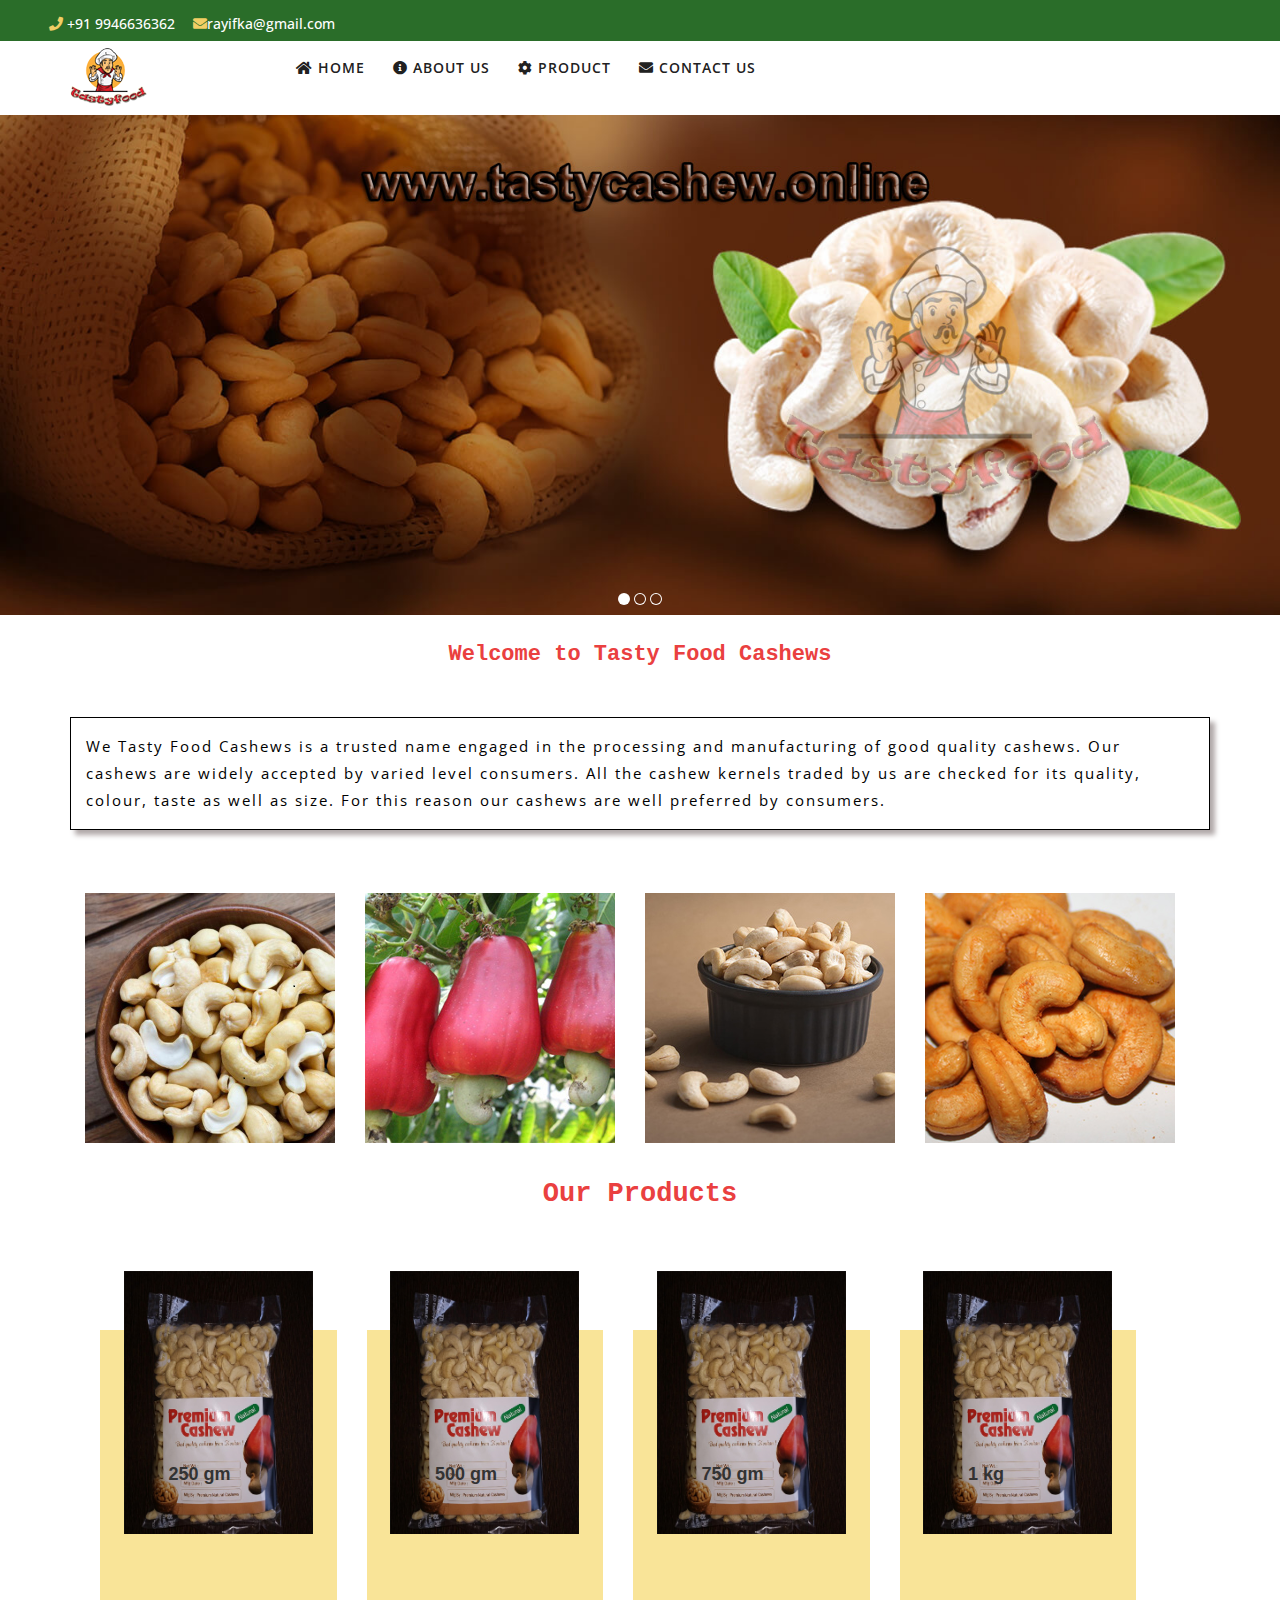
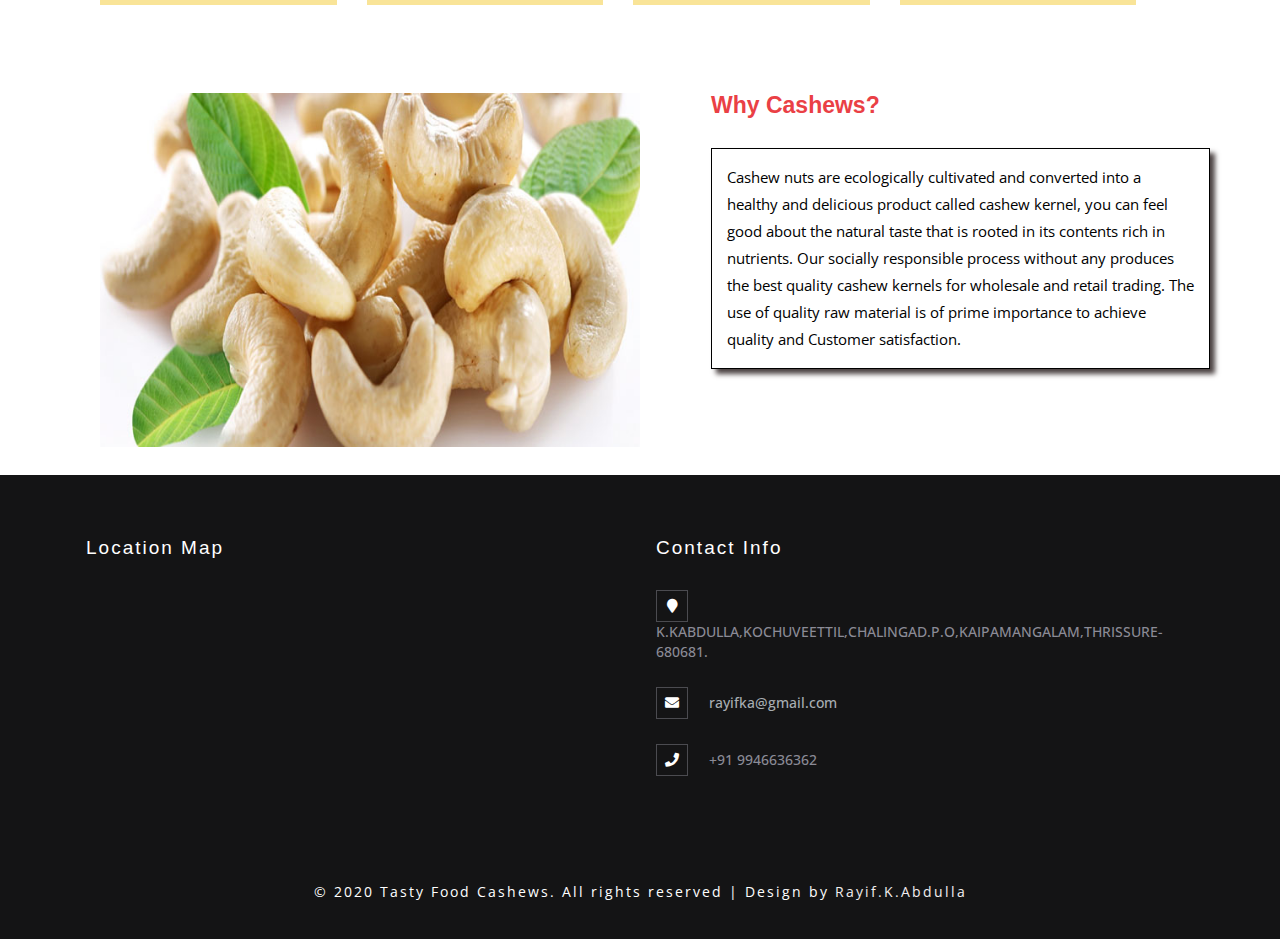
==== index.html @ 93b19fac "rayif" ====
<!DOCTYPE html>
<html>

<!-- Mirrored from www.premiumcashew.in/ by HTTrack Website Copier/3.x [XR&CO'2014], Thu, 06 Aug 2020 14:39:37 GMT -->
<!-- Added by HTTrack --><meta http-equiv="content-type" content="text/html;charset=UTF-8" /><!-- /Added by HTTrack -->
<head>
<title>Tasty Food Cashews </title>
<meta name="viewport" content="width=device-width, initial-scale=1">
<meta charset="utf-8">
<meta name="keywords" content="" />
<link href="css/bootstrap.min.css" rel="stylesheet" type="text/css" media="all">
<!-- Slider -->
<link rel="stylesheet" href="css/mainStyles.css" />
<!-- //Slider -->
<link href="css/easy-responsive-tabs.css" rel='stylesheet' type='text/css'/>
<link href='css/simplelightbox.min.css' rel='stylesheet' type='text/css'> 
<link href="css/fontawesome-all.min.css" rel="stylesheet" type="text/css" media="all">
<link href="css/style.css" rel="stylesheet" type="text/css" media="all"/>
<link href="http://fonts.googleapis.com/css?family=Open+Sans" rel="stylesheet">
<link href="http://fonts.googleapis.com/css?family=Raleway:400,500,700,800,900" rel="stylesheet">

<!-- Start WOWSlider.com HEAD section -->
<link rel="stylesheet" type="text/css" href="engine1/style.css" />
<script type="text/javascript" src="engine1/jquery.js"></script>
<!-- End WOWSlider.com HEAD section -->
</head>
<body>
<!-- banner -->
<div class="header">
		
		<div class="w3layouts_header_right">
			<div class="detail-w3l">
			<ul>
				<li><i class="fas fa-phone"></i> +91 9946636362</li>
				<li><i class="fa fa-envelope" aria-hidden="true"></i><a href="mailto:rayifka@gmail.com">rayifka@gmail.com</a></li>
				
			</ul>
			
		</div>

		</div>

		
							
	
					
			

	

		<div class="clearfix"> </div>
	</div>

	<div class="top_heder_agile_info container">
	<div style="padding-top: 7px;
    padding-bottom: 7px;" class="w3_logo">
						
					<img src="images/logo2.png" alt=" " class="img-responsive" />
	</div>
				
	<div class="w3ls_agile_header_inner">	
		<nav class="navbar navbar-default">
		
			<div class="navbar-header navbar-left">
				<button type="button" class="navbar-toggle collapsed" data-toggle="collapse" data-target="#bs-example-navbar-collapse-1">
					<span class="sr-only">Toggle navigation</span>
					<span class="icon-bar"></span>
					<span class="icon-bar"></span>
					<span class="icon-bar"></span>
				</button>
				
			</div>
				<!-- Collect the nav links, forms, and other content for toggling -->
				<div class="collapse navbar-collapse navbar-right" id="bs-example-navbar-collapse-1">
					<nav style="padding-left: 107px;" class="menu menu--juliet">
						<ul class="nav navbar-nav">
							<li class=""><a href="index-2.html"><i class="fa fa-home"></i> Home</a></li>
							<li><a href="about.html" ><i class="fa fa-info-circle"></i> About Us</a></li>
							<li><a href="product.html"><i class="fa fa-cog"></i> Product</a></li>
							
							
							<li><a href="contact.html"><i class="fa fa-envelope"></i> Contact Us</a></li>
						</ul>
						
					</nav>
				</div>
		</nav>
		
		</div>
		
							
</div>
<div class="clearfix"></div>
	
</div>

<!-- //banner -->	
    <!-- Start WOWSlider.com BODY section -->
<div id="wowslider-container1">
<div class="ws_images"><ul>
		<li><img src="data1/images/ban1.jpg" alt="" title="" id="wows1_0"/></li>
		<li><a href="#"><img src="data1/images/ban2.jpg" alt="html5 slideshow" title="" id="wows1_1"/></a></li>
		<li><img src="data1/images/ban3.jpg" alt="" title="" id="wows1_2"/></li>
	</ul></div>
	<div class="ws_bullets"><div>
		<a href="#" title=""><span><img src="data1/tooltips/ban1.jpg" alt=""/>1</span></a>
		<a href="#" title=""><span><img src="data1/tooltips/ban2.jpg" alt=""/>2</span></a>
		<a href="#" title=""><span><img src="data1/tooltips/ban3.jpg" alt=""/>3</span></a>
	</div></div><div class="ws_script" style="position:absolute;left:-99%"><a href="#">javascript slideshow</a> by WOWSlider.com v8.8</div>
<div class="ws_shadow"></div>
</div>	
<script type="text/javascript" src="engine1/wowslider.js"></script>
<script type="text/javascript" src="engine1/script.js"></script>
<!-- End WOWSlider.com BODY section -->




<!-- Aboutus-->
<div class="about">
<div class="container">
<h2>Welcome to Tasty Food Cashews</h2>
<h3 class="nimi" style="color:black;">
We Tasty Food Cashews is a trusted name engaged in the processing and 
manufacturing of good quality cashews. Our cashews are widely accepted by varied 
level consumers. All the cashew kernels traded by us are checked for its quality,
 colour,
 taste as well as size. For this reason our cashews are well preferred by consumers.</h3>
			<div class="w3-agileits-team-title"> 
				
				
			<div id="horizontalTab">
		
					<ul class=" resp-tabs-list">
					<li>
						<img src="images/cash1.jpg" alt=" " class="img-responsive" border="1px solid"; />
					</li>
					<li>
						<img src="images/cash2.1.jpg" alt=" " class="img-responsive" />
					</li>
					<li>
						<img src="images/cash11.jpg" alt=" " class="img-responsive" />
					</li>
					<li>
						<img src="images/product2.jpg" alt=" " class="img-responsive" />
					</li>
					</ul>
			
					<div class=" resp-tabs-container">
					<div class="tab1">
						
						<!-- Aboutus--
						<div class="clear"> </div>
					</div>
					
					<div class="tab2">
					<div class=" team-img-w3-agile">
					<img src="images/r.jpg" alt=" " class="img-responsive" />
					<h4>Electric Department</h4>
							
							<p>Lorem ipsum dolor sit amet, consectetur adipiscing elit .</p>
						</div>
						<div class=" team-Info-agileits">
						<p>Lorem Ipsum is simply dummy text of the printing and typesetting industry. Lorem Ipsum has been the industry's standard dummy text ever since the 1500s, when an unknown printer took a galley of type and scrambled it to make a type specimen book. It has survived not only five centuries, but also the leap into electronic typesetting, remaining essentially unchanged</p>							
						</div>
						<div class="clear"> </div>
					</div>
					<div class="tab3">
						<div class=" team-img-w3-agile">
						<img src="images/tm33.jpg" alt=" " class="img-responsive" />
							<h4>Utilies Department</h4>
							
							<p>Lorem ipsum dolor sit amet, consectetur adipiscing elit .</p>
						</div>
						<div class=" team-Info-agileits">
						<p>Lorem Ipsum is simply dummy text of the printing and typesetting industry. Lorem Ipsum has been the industry's standard dummy text ever since the 1500s, when an unknown printer took a galley of type and scrambled it to make a type specimen book. It has survived not only five centuries, but also the leap into electronic typesetting, remaining essentially unchanged</p>
													
						</div>
						<div class="clear"> </div>
					</div>
					<div class="tab4">
					<div class=" team-img-w3-agile">
					<img src="images/tm44.jpg" alt=" " class="img-responsive" />
						<h4>Maintenance Department</h4>
							
							<p>Lorem ipsum dolor sit amet, consectetur adipiscing elit .</p>
						</div>
						<div class=" team-Info-agileits">
						<p>Lorem Ipsum is simply dummy text of the printing and typesetting industry. Lorem Ipsum has been the industry's standard dummy text ever since the 1500s, when an unknown printer took a galley of type and scrambled it to make a type specimen book. It has survived not only five centuries, but also the leap into electronic typesetting, remaining essentially unchanged</p>
													
						</div>
						<div class="clear"> </div>
					</div>
					</div>
					<div class="clear"> </div>
					<!-- Aboutus-->
			</div>
	</div>
 </div>
</div>
<section id="team-section">
        <h2 align="center">Our Products</h2>
        <div class="container">
          <div class="row team-data">
            <div class="col-md-3 col-sm-3 col-xs-6 w3_vah">
              <div class="team-profile">
                <div class="member-img" align="center">
					<img src="images/newimg.jpg" alt="" class="img-responsive">
                </div>
               </div>
                 <div class="member-social" align="center">
				<div class="w3_team">
				
				<h4>250 gm</h4>
                  
				  </div>
                </div>
            
            </div>
            <div class="col-md-3 col-sm-3 col-xs-6 w3_vah ">
              <div class="team-profile">
                <div class="member-img" align="center">
                  <img src="images/newimg.jpg" alt="" class="img-responsive">
                </div>
               </div>
                 <div class="member-social" align="center">
				<div class="w3_team">
			
				<h4>500 gm</h4>
                 
				  </div>
                </div>
              
            </div>  <!-- member 1 ends here  -->
            <div class="col-md-3 col-sm-3 col-xs-6 w3_vah">
              <div class="team-profile">
                <div class="member-img" align="center">
                  <img src="images/newimg.jpg" alt="" class="img-responsive">
                </div>
				
                </div>
                <div class="member-social" align="center">
				<div class="w3_team">
				
				<h4>750 gm</h4>
                
				  </div>
                </div>
              
            </div> <!-- member 2 ends here  -->
            <div class="col-md-3 col-sm-3 col-xs-6 w3_vah">
              <div class="team-profile">
                <div class="member-img" align="center">
                  <img src="images/newimg.jpg" alt="" class="img-responsive">
                </div>
                </div>
                <div class="member-social" align="center">
				<div class="w3_team">
				
				<h4>1 kg</h4>
                  
				  </div>
                </div>
              
            </div> <!-- member 3 ends here  -->
          </div>
        </div>
      </section>
<!-- /Aboutus-->

<!-- newsletter --
<div class="newsletter">
<div class="container">
			<div class="agileinfo_newsletter_left">
				<h3>Subscribe to our newsletter !</h3>
				<p> Consectetur adipiscing elit. Suspendisse sit amet convallis mauris psum primis in faucibus. Sed tortor lacus, accumsan vitae dictum ac, tempus quis lacus.</p>
			</div>
			<div class="agileinfo_newsletter_right">
				<form action="#" method="post">
					<input class="email" type="email" placeholder="Email..." required="">
					<input type="submit" value="Subscribe">
				</form>
			</div>
			<div class="clearfix"> </div>
		</div>
	</div>
<!-- //newsletter -->


<!-- Testimonials -->
<div class="testimonials">
<div class="container">
<div class="col-md-6 col-sm-6 w3l_img">
<img src="images/big.jpg" alt="" class="img-responsive">
</div>
<div class="col-md-6 col-sm-6 f-grid">
<h4>Why Cashews?</h4>

<p class="nimi2" >Cashew nuts are  ecologically cultivated and 
converted into a healthy and delicious product called cashew kernel, you
 can feel good about the natural taste that is rooted in its contents rich 
 in nutrients. Our socially responsible process without any  produces the best 
 quality cashew kernels for wholesale and retail trading. The use of quality raw 
 material is of  prime importance to achieve quality and Customer satisfaction.

 </p>

</div>



</div>
</div>
</div>
<!-- //Testimonials -->


	<!-- footer -->
	<div class="footer_top_agileits">
		<div class="container">
			<div class="col-md-6 col-sm-4 footer_grid">
				<h3>Location Map</h3>
				<iframe src="https://www.google.com/maps/embed?pb=!1m18!1m12!1m3!1d3925.0428746963366!2d76.14543401411328!3d10.338454069953348!2m3!1f0!2f0!3f0!3m2!1i1024!2i768!4f13.1!3m3!1m2!1s0x3ba7f5963c1aaaab%3A0x9bf63a6db8194771!2sChalingad%20Ambalanada%20West!5e0!3m2!1sen!2sae!4v1596785359320!5m2!1sen!2sae" width="600" height="250" frameborder="0" style="border:0" allowfullscreen></iframe>
				
			</div>
			<div class="col-md-6 col-sm-4 footer_grid">
			<h3>Contact Info</h3>
				<ul class="address">
					<li><i class="fa fa-map-marker" aria-hidden="true"></i>K.KABDULLA,KOCHUVEETTIL,CHALINGAD.P.O,KAIPAMANGALAM,THRISSURE-680681.</li>
					<li><i class="fa fa-envelope" aria-hidden="true"></i><a href="mailto:rayifka@gmail.com">rayifka@gmail.com</a></li>
					<li><i class="fa fa-phone" aria-hidden="true"></i>+91 9946636362</li>
				</ul>
				
			</div>
			
		
			
			
			
			
			
		
	</div><br>
	<div class="footer_w3ls">
		
					<div class="footer_bottom1">
						<p>© 2020 Tasty Food Cashews. All rights reserved | Design by <a href="#">Rayif.K.Abdulla</a></p>
					</div>
		
	</div>
	<!-- //footer -->	
<script src="js/jquery.min.js"></script>	
<script src="js/bootstrap.min.js"></script>
<script  src="js/move-top.js"></script>
<script  src="js/easing.js"></script>
<script  src="js/SmoothScroll.min.js"></script>	
	
<!-- Slider Script-->
<script src="js/rgbSlide.min.js"></script>
<script src="js/mainScript.js"></script>
<!--/ Slider Script-->					
	<!--tabs-->	
<script src="js/easy-responsive-tabs.js"></script>
<script>
$(document).ready(function () {
$('#horizontalTab').easyResponsiveTabs({
type: 'default', //Types: default, vertical, accordion           
width: 'auto', //auto or any width like 600px
fit: true,   // 100% fit in a container
closed: 'accordion', // Start closed if in accordion view
activate: function(event) { // Callback function if tab is switched
var $tab = $(this);
var $info = $('#tabInfo');
var $name = $('span', $info);
$name.text($tab.text());
$info.show();
}
});
$('#verticalTab').easyResponsiveTabs({
type: 'vertical',
width: 'auto',
fit: true
});
});
</script>
<!--//tabs-->
<!-- Testimonials-->
<marquee behavior="scroll" direction="up" onmouseover="this.stop();" onmouseout="this.start();">
<!-- /Testimonials-->
<script type="text/javascript" src="js/simple-lightbox.min.js"></script>
			<script>
				$(function(){
					var gallery = $('.agileinfo-gallery-row a').simpleLightbox({navText:		['&lsaquo;','&rsaquo;']});
				});
			</script> 
<!-- start-smoth-scrolling -->
	<script type="text/javascript">
		$(document).ready(function() {
			/*
				var defaults = {
				containerID: 'toTop', // fading element id
				containerHoverID: 'toTopHover', // fading element hover id
				scrollSpeed: 1200,
				easingType: 'linear' 
				};
			*/
								
			$().UItoTop({ easingType: 'easeOutQuart' });
								
			});
	</script>
<!-- scrolling script -->
<script type="text/javascript">
	jQuery(document).ready(function($) {
		$(".scroll").click(function(event){		
			event.preventDefault();
			$('html,body').animate({scrollTop:$(this.hash).offset().top},1000);
		});
	});
</script> 
<!-- //scrolling script -->
<!--//start-smoth-scrolling -->

</body>

<!-- Mirrored from www.premiumcashew.in/ by HTTrack Website Copier/3.x [XR&CO'2014], Thu, 06 Aug 2020 14:40:38 GMT -->
</html>
---- css/mainStyles.css ----
﻿
body {
    margin:0px;
    overflow-x:hidden;
	font-family: 'Roboto Condensed', sans-serif;
}

#titleArea h1, #titleArea h2 {
    text-align: center;
    font-size: 72px;
    letter-spacing: -3px;
    transition:font-size 0.2s;
}
#titleArea h2 {
    font-size: 36px;
}
@media(max-width:991x) {
    #titleArea h1 {
        font-size: 48px;
    }

    #titleArea h2 {
        font-size: 28px;
    }
}
.sectBtn{
    padding:12px;
    width:100vw;
    background:#222;
    border-bottom:2px solid #333;
    border-top:2px solid #333;
}

#copyLink::selection{
    background:#1a1a1a;
    color:#FD2138;
}
#copyLink{
    min-width:50vw;
    border:none;
    background:inherit;
    height:70px;
}
@media(max-width:991px) {
    #copyLink {
        width: 100vw;
    }
}
@media(min-width:992px){
}

.codeBlock{
    border:2px solid #333;
    color:#ccc;
    background:#1a1a1a;
    padding:8px;
}

/*Demo start*/
#exampleSlider{
    margin-bottom:10px;
    padding:0;
}
.sliderBox{
    text-align:center;
    background-size:cover;
    color:rgba(255,255,255,0.9);
    font-weight:700;
    padding:0;
}
.sliderBox h3 {
    font-size: 4em;
    padding-top: 4em;
    text-transform: uppercase;
    font-weight: 800;
    letter-spacing: 2px;
}
.sliderBox h3 span {
    display: block;
    color:#f1ce65;
	
}

#sl1{
    background:url(../images/11.jpg) no-repeat 0px 0px;
	background-size:cover;
	-webkit-background-size:cover;
	-moz-background-size:cover;
	-o-background-size:cover;
	-ms-background-size:cover;
	min-height:800px;
}
#sl2{
    background:url(../images/22.jpg) no-repeat 0px 0px;
	background-size:cover;
	-webkit-background-size:cover;
	-moz-background-size:cover;
	-o-background-size:cover;
	-ms-background-size:cover;
	min-height:800px;
}
#sl3{
    background:url(../images/33.jpg) no-repeat 0px 0px;
	background-size:cover;
	-webkit-background-size:cover;
	-moz-background-size:cover;
	-o-background-size:cover;
	-ms-background-size:cover;
	min-height:800px;
}

/*Demo end*/
.sliderArr {
    transition: background 0.2s;
    z-index: 100;
    position: absolute;
    top:42%;
    bottom: 50%;
    width: 50px;
    height: 50px;
    padding: 8px;
    background:#0099e5;
    cursor: pointer;
	border-radius:0!important 
}
img#sliderRight {
    right: 15px!important;
}
img#sliderLeft {
	left:0px!important;
}
#exSect{
    padding-left:16px;
    padding-right:16px;
    padding-bottom:48px;
}
#exSect .codeBlock{
    height:200px;
    overflow-y:auto;
    overflow-x:hidden;
}
/*-- start-responsive-design --*/
@media (max-width:1440px){
	.sliderBox h3 {
		font-size: 3em;
		padding-top: 4em;
	}
}
@media (max-width:991px){
	.sliderBox h3 {
		font-size: 2.4em;
		padding-top: 5em;
	}
}
@media (max-width:768px){
	#exampleSlider,.sliderBox {
		width:100%!important;
		height:365px!important;
	}
	.sliderBox h3 {
		font-size: 2.4em;
		padding-top: 4em;
	}
}
@media (max-width:667px){

	#exampleSlider, .sliderBox {
		width: 100%!important;
		height: 300px!important;
	}
	.sliderBox h3 {
		font-size: 2.5em;
		padding-top: 3em;
	}
	.sliderBox h3 span {
		font-size: 20px;
		letter-spacing: 8px;
		padding-top: 1em;
	}
}
@media (max-width:736px){
img#sliderRight {
    right: 0px!important;
}
}
@media (max-width:600px){
	#exampleSlider, .sliderBox {
		width: 100%!important;
		height: 350px!important;
	}
	.sliderBox h3 {
		font-size: 2.5em;
		padding-top: 3em;
	}

}
@media (max-width:568px){
.sliderBox h3 span {
    font-size: 16px;
    letter-spacing: 10px;
    padding-top: 1em;
}
.sliderBox h3 {
    font-size: 2em;
    padding-top: 4em;
}
}
@media (max-width:480px){
	.sliderBox h3 {
    font-size: 2em;
    padding-top: 4em;
}
	#exampleSlider, .sliderBox {
		width: 100%!important;
		height: 250px!important;
	}
	.sliderArr {
    top: 55%;
	}
	.sliderBox h3 span {
    letter-spacing: 6px;
   }
}
@media (max-width:414px){
	#exampleSlider, .sliderBox {
		width: 100%!important;
		height: 300px!important;
	}
	.sliderBox h3 span {
		font-size: 13px;
		letter-spacing: 7px;
		padding-top: 1em;
	}
	.sliderBox h3 {
		font-size: 1.8em;
		padding: 4em 1em 0 1em;
	}
	.sliderArr {
    width: 34px;
    height: 34px;
	}
	.sliderArr {
    top: 44%;
	}
}
@media (max-width:384px){
	#exampleSlider, .sliderBox {
		width: 100%!important;
		height: 230px!important;
	}
	.sliderBox h3 span {
    font-size: 13px;
    letter-spacing: 5px;
	}
}
@media (max-width:375px){
	#exampleSlider, .sliderBox {
		width: 100%!important;
		height: 250px!important;
	}
}
@media (max-width:320px){
	#exampleSlider, .sliderBox {
		width: 100%!important;
		height: 200px!important;
	}
	.sliderBox h3 {
		font-size: 1.2em;
		padding: 5em 1em 0 1em;
	}
	.sliderBox h3 span {
		font-size: 13px;
		letter-spacing: 2px;
		padding-top: 1em;
	}
}
/*-- //end-responsive-design --*/
---- css/easy-responsive-tabs.css ----
body {
  margin: 0px;
  padding: 0px;
  background: #f5f5f5;
  font-weight: 500;
}

ul.resp-tabs-list,
p {
  margin: 0px;
  padding: 0px;
}

.resp-tabs-list li {
    /* font-weight: 600; */
    /* text-transform: uppercase; */
    /* font-size: 13px; */
    display: inline-block;
    padding: 13px 15px;
    margin: 0;
    list-style: none;
    cursor: pointer;
    float: left;
    /* color: rgb(187, 76, 74); */
    /* width: 25%; */
    /* font-family: 'Poppins', sans-serif; */
}

.resp-tabs-container {
  padding: 0px;
  clear: left;
}

h2.resp-accordion {
  cursor: pointer;
  padding: 5px;
  display: none;
}

.resp-tab-content {
  display: none;
      padding: 12px;
}

.resp-tab-active {
    /* border: 1px solid #c1c1c1; */
    /* border-bottom: 4px solid #bc0023; */
    /* margin-bottom: -1px !important; */
    /* padding: 12px 14px 14px 14px !important; */
    /* position: relative; */
}
 /*
.resp-tab-active:before {
    content: '';
    position: absolute;
    width: 0;
    height: 0;
    border-top: 10px solid #bc0023;
    border-left: 10px solid rgba(69, 42, 21, 0);
    border-right: 10px solid rgba(199, 57, 57, 0);
    left: 45%;
    top: 103%;
    transition: 0.5s all;
    -webkit-transition: 0.5s all;
    -o-transition: 0.5s all;
    -moz-transition: 0.5s all;
    -ms-transition: 0.5s all;
}*/

.resp-tab-active {
    /* border-bottom: none; */
    /*  background-color: rgba(255, 206, 20, 0.3); */
}

.resp-content-active,
.resp-accordion-active { display: block; }

.resp-tab-content {
    /* border: 1px solid #1ca0de; */
    border-top: transparent;
    min-height: auto;
}

h2.resp-accordion {
  font-size: 13px;
  border: 1px solid #c1c1c1;
  border-top: 0px solid #c1c1c1;
  margin: 0px;
  padding: 10px 15px;
}

h2.resp-tab-active {
  border-bottom: 0px solid #fff !important;
  margin-bottom: 0px !important;
  padding: 10px 15px !important;
}

h2.resp-tab-title:last-child {
  border-bottom: 12px solid #c1c1c1 !important;
  background: blue;
}

/*-----------Vertical tabs-----------*/

.resp-vtabs ul.resp-tabs-list {
  float: left;
  width: 30%;
}

.resp-vtabs .resp-tabs-list li {
  display: block;
  padding: 15px 15px !important;
  margin: 0;
  cursor: pointer;
  float: none;
}

.resp-vtabs .resp-tabs-container {
  padding: 0px;
  background-color: #fff;
  border: 1px solid #c1c1c1;
  float: left;
  width: 68%;
  min-height: 250px;
  border-radius: 4px;
  clear: none;
}

.resp-vtabs .resp-tab-content { border: none; }

.resp-vtabs li.resp-tab-active {
  border: 1px solid #c1c1c1;
  border-right: none;
  background-color: #fff;
  position: relative;
  z-index: 1;
  margin-right: -1px !important;
  padding: 14px 15px 15px 14px !important;
}

.resp-arrow {
  width: 0;
  height: 0;
  float: right;
  margin-top: 3px;
  border-left: 6px solid transparent;
  border-right: 6px solid transparent;
  border-top: 12px solid #0f2453;
}

h2.resp-tab-active span.resp-arrow {
  border: none;
  border-left: 6px solid transparent;
  border-right: 6px solid transparent;
  border-bottom:12px solid #ffce14;
}

/*-----------Accordion styles-----------*/



.resp-easy-accordion h2.resp-accordion { display: block; }

.resp-easy-accordion .resp-tab-content { border: 1px solid #c1c1c1; }

.resp-easy-accordion .resp-tab-content:last-child { border-bottom: 1px solid #c1c1c1 !important; }

.resp-jfit {
  width: 100%;
  margin: 0px;
}

.resp-tab-content-active { display: block; }

h2.resp-accordion:first-child { border-top: 1px solid #c1c1c1 !important; }
/*Here your can change the breakpoint to set the accordion, when screen resolution changed*/
@media screen and (max-width: 1080px){
.resp-tabs-list li {
    width: 24%;
}
} 
@media only screen and (max-width: 768px) {

ul.resp-tabs-list { display: none; }

h2.resp-accordion { display: block; }

.resp-vtabs .resp-tab-content { border: 1px solid #C1C1C1; }

.resp-vtabs .resp-tabs-container {
  border: none;
  float: none;
  width: 100%;
  min-height: initial;
  clear: none;
}

.resp-accordion-closed { display: none !important; }

.resp-vtabs .resp-tab-content:last-child { border-bottom: 1px solid #c1c1c1 !important; }
}
@media only screen and (max-width:991px) {
	 .resp-tabs-list li {
    width: 24%;
	float:none;
     }
}
@media only screen and (max-width: 568px) {
	.resp-arrow {
		margin-top: 8px;
		border-top: 9px solid #1c2020;
	}
	h2.resp-tab-active span.resp-arrow {
		border-bottom: 9px solid #ffce14;
	}
}
@media only screen and (max-width: 384px) {
	.resp-arrow {
		margin-top: 7px;
		border-top: 8px solid #1c2020;
		border-left: 5px solid transparent;
		border-right: 5px solid transparent;
	}
	h2.resp-tab-active span.resp-arrow {
		border-bottom: 8px solid #ffce14;
		border-left: 5px solid transparent;
		border-right: 5px solid transparent;
	}
}
---- css/simplelightbox.min.css ----
.sl-overlay{position:fixed;left:0;right:0;top:0;bottom:0;background:#fff;opacity:.7;display:none;z-index:6}.sl-wrapper{z-index:10}.sl-wrapper button{border:0;background:0 0;font-size:24px;padding:0;cursor:pointer}.sl-wrapper button:hover{opacity:.7}.sl-wrapper .sl-close{display:none;position:fixed;right:30px;top:30px;z-index:15;outline:none}.sl-wrapper .sl-navigation{width:100%;display:none}.sl-wrapper .sl-navigation button{position:fixed;top:50%;margin-top:-10px;height:30px;width:30px;line-height:30px;text-algin:center;display:block;z-index:15;font-size:5em;}.sl-wrapper .sl-navigation button.sl-next{right:40px;outline:none}.sl-wrapper .sl-navigation button.sl-prev{left:40px;outline:none}.sl-wrapper .sl-image{position:fixed;-ms-touch-action:none;touch-action:none;z-index:10000}.sl-wrapper .sl-image img{margin:0;padding:0;display:block}.sl-wrapper .sl-image .sl-caption{display:none;padding:10px;color:#fff;background:#000;opacity:.8;position:absolute;bottom:0;left:0;right:0}.sl-spinner{display:none;border:5px solid #333;border-radius:40px;height:40px;left:50%;margin:-20px 0 0 -20px;opacity:0;position:fixed;top:50%;width:40px;z-index:10;-webkit-animation:pulsate 1s ease-out infinite;-moz-animation:pulsate 1s ease-out infinite;-ms-animation:pulsate 1s ease-out infinite;-o-animation:pulsate 1s ease-out infinite;animation:pulsate 1s ease-out infinite}@-webkit-keyframes pulsate{0%{transform:scale(.1);opacity:0}50%{opacity:1}100%{transform:scale(1.2);opacity:0}}@keyframes pulsate{0%{transform:scale(.1);opacity:0}50%{opacity:1}100%{transform:scale(1.2);opacity:0}}@-moz-keyframes pulsate{0%{transform:scale(.1);opacity:0}50%{opacity:1}100%{transform:scale(1.2);opacity:0}}@-o-keyframes pulsate{0%{transform:scale(.1);opacity:0}50%{opacity:1}100%{transform:scale(1.2);opacity:0}}@-ms-keyframes pulsate{0%{transform:scale(.1);opacity:0}50%{opacity:1}100%{transform:scale(1.2);opacity:0}}
@media(max-width:600px){
.sl-wrapper .sl-navigation button.sl-next {
    right: 14px;
}
.sl-wrapper .sl-navigation button.sl-prev {
    left: 14px;
}
}
@media(max-width:384px){
.sl-wrapper .sl-navigation button.sl-prev {
    left: -2px;
}
.sl-wrapper .sl-navigation button.sl-next {
    right: -2px;
}
}
---- css/style.css ----
/*--
Author: W3layouts
Author URL: http://w3layouts.com
License: Creative Commons Attribution 3.0 Unported
License URL: http://creativecommons.org/licenses/by/3.0/
--*/
/*-- Reset-Code --*/

body {
	padding: 0;
	margin: 0;
	background: #FFF;
	font-family: 'Open Sans', sans-serif;
}
body a {
	transition: 0.5s all;
	-webkit-transition: 0.5s all;
	-moz-transition: 0.5s all;
	-o-transition: 0.5s all;
	-ms-transition: 0.5s all;
	text-decoration: none;
	
}
.nimisha{
	    border: 2px solid #e5e5e5;
}
}
.nimisha1{
	padding: 18px;
}
.nimi{	
	color: black;
    padding: 1em;
    border: 1px solid;
    font-family: inherit;
       box-shadow: 5px 5px 5px #b1a9a9;
}
.nimi1{
	display: block;
    max-width: 100%;
    height: auto;
    border: 1px solid;
}
.nimi2{
	color: black;
    padding: 1em;
    border: 1px solid;
    font-family: inherit;
    box-shadow: 5px 5px 5px #4c4343;
	
}
body a:hover {
	text-decoration: none;
}
body a:focus, a:hover {
	text-decoration: none;
}
input[type="button"], input[type="submit"] {
	transition: 0.5s all;
	-webkit-transition: 0.5s all;
	-moz-transition: 0.5s all;
	-o-transition: 0.5s all;
	-ms-transition: 0.5s all;
}
h1, h2, h3, h4, h5, h6 {
	margin: 0;
	       padding: -23px;
	font-weight:600;
	
	    font-family: 'inherit', sans-serif;
}
p {
	margin: 0;
	    color: #000;
	line-height:1.8em;
	font-size:15px;
	font-weight:400;
	font-family: 'Open Sans', sans-serif;
}
.row{
	margin:0px;
	padding:0px;
}
ul {
	margin: 0;
	padding: 0;
}
label {
	margin: 0;
}
a{
	color:#000;
}
a:focus, a:hover {
	text-decoration: none;
	outline: none;
}
a:focus, a:hover {
    color: #000;
    text-decoration:none;
}
/*-- //Reset-Code --*/
 /*--top hover--*/
#toTop {
    display: none;
    text-decoration: none;
    position: fixed;
    bottom: 20px;
    right: 2%;
    overflow: hidden;
    z-index: 999;
    width: 32px;
    height: 32px;
    border: none;
    text-indent: 100%;
    background: url(../images/arrow.png) no-repeat 0px 0px;
}
#toTopHover {
    width: 32px;
    height: 32px;
    display: block;
    overflow: hidden;
    float: right;
    opacity: 0;
    -moz-opacity: 0;
    filter: alpha(opacity=0);
}
/*--/tophover--*/


/*-- header --*/
.w3layouts_header_left {
    float: right;
	margin-right: 20px;
}
.w3layouts_header_left p{
	color:#999;
	line-height:1.8em;
}
.w3layouts_header_right{
	float:left;
}
.header {
   padding: 0.5em 3em;
       background: #2a6d29;
}
.w3layouts_header_right ul li{
	display:inline-block;
	    color: #fff;
}
.header_contact_details_agile i {
    float: left;
    font-size: 2em;
	color:#fff;
	}
	.agileits-social.top_content ul {
    margin: 0!important;
}
.agileits-social.top_content {
     margin: 0!important;
}
.w3layouts_header_right ul li i{
	 color: #f1ce65;
}
.w3layouts_header_right ul li a{
		    color: #fff;
	text-decoration:none;
}
.w3layouts_header_right ul li a:hover{
	color:#fa3d43;
}
.w3layouts_header_left ul li {
    display: inline-block;
    list-style: none;
}
svg.svg-inline--fa.fa-search.fa-w-16 {
    margin-right: 16px;
}

.w3layouts_header_left input[type="text"] {
    border: none;
    background-color: transparent;
    outline: none;
	color:#fff;
}
button.btn1 {
	color: #fff;
	border: none;
	background-color: transparent;
	text-align: center;
	text-decoration: none;
	-webkit-transition: 0.5s all;
	-moz-transition: 0.5s all;
	-o-transition: 0.5s all;
	-ms-transition: 0.5s all;
	transition: 0.5s all;
	float: right;
	width: 10%;
	outline:none;
}
.w3layouts_header_left {
    
    padding: 0.5em 1em;
    font-size: 1em;
    letter-spacing: 1px;
    text-transform: uppercase;
	background: #0099e5;
}
 ::-webkit-input-placeholder {
color:#fff !important;
}
:-moz-placeholder { /* Firefox 18- */
color:#fff !important;
}
::-moz-placeholder {  /* Firefox 19+ */
color:#fff !important;
}
:-ms-input-placeholder {  
color:#fff !important;
}

.w3layouts_header_left i {
  color: #fdfbf6;
    margin-right: 0.5em;
}
.social_list_w3ls {
    position: absolute;
    bottom: -126px;
    left: 16px;
}
.social_list_w3ls i {
    width: 0;
    height: 0;
    margin: 0;
}
.social_list_w3ls a {
    display: inline-block;
    margin-right:36px;
    color: #fff;
}
.social_list_w3ls a:hover{
	color:#00acee;
}
.social_list_w3ls span {
    font-size: 1em;
}
/*-- w3layouts_header_mid --*/
.w3layouts_header_mid ul li {
    list-style: none;
    display: inline-block;
    width: 23%;
}
h4.modal-title {
    text-align: center;
    color: #000;
    font-size: 25px;
}
.modal-dialog {
    width: 400px;
    margin: 30px auto;
}
.header_contact_details_agile i {
      color: #ef5734;
    width: 20%;
    float: left;
    text-align: center;
    margin-top: 7px;
}
.w3l_header_contact_details_agile {
    float: right;
    width: 80%;
}
.header-contact-detail-title {
    color: #1f1f1f;
    font-size: 1.1em;
    font-weight: 600;
}
a.w3l_header_contact_details_agile-info_inner,.w3l_header_contact_details_agile a {
    font-size: 1em;
    color: #868282;
}
.header_mid {
    padding: 1em 3em;
    background: rgba(245, 244, 244, 0.41);
}

.w3layouts_header_mid ul li {
    list-style: none;
    display: inline-block;
    width: 24.5%;
    border-right: 1px ridge#b5c0d4;
}
.w3layouts_header_mid ul li:nth-child(4) {
border:none;
}
.detail-w3l {
    float: right;
    margin-top: 0.5em;
}

.detail-w3l ul li {
    display: inline-block;
    font-size: 1em;
    margin: 0 0.5em;
    color: #fff;
}
/*-- //w3layouts_header_mid--*/

input#text {
    padding: 5px;
    width: 70%;
    color: #000;
    box-sizing: border-box;
    font-size: 15px;
    margin-bottom: 10px;
    background-color:transparent;
    border: 1px solid #000;
	outline:none;
}
input.span3 {
    padding: 5px;
    width: 70%;
    color: #000;
    box-sizing: border-box;
    font-size: 15px;
    margin-bottom: 10px;
    background-color:transparent;
    border: 1px solid #000;
	outline:none;
}
.btn-group-lg>.btn, .btn-lg {
    padding: 11px;
    font-size: 14px;
    line-height: 1.3333333;
    border-radius: 0px;
	font-family: 'Open Sans', sans-serif;
	background-color: #0099e5;
    border-color: #0099e5;
}
.btn-primary:hover {
    color: #fff;
    background-color:#0099e5 ;
    border-color: #0099e5;
}

.modal-content {
    position: relative;
    background-color: #fff;
    -webkit-background-clip: padding-box;
    background-clip: padding-box;
    border: 1px solid #999;
    border: 1px solid rgba(0,0,0,.2);
    border-radius: 6px;
    outline: 0;
    -webkit-box-shadow: 0 3px 9px rgba(0,0,0,.5);
    box-shadow: 0 3px 9px rgba(0,0,0,.5);
    background-color:#fff;
}
.modal-header {
    padding: 15px;
    border-bottom: 0px solid #e5e5e5;
}
/*-- registration --*/
.signin-form {
	    padding: 0em 1em 1em 1em;
    text-align: center;
}
.signin-form h3,h3.agileinfo_sign  {
       font-size: 1.5em;
    color: #212121;
    font-weight: 700;
    margin: 1em 0 0.8em 0;
    text-transform: uppercase;
    letter-spacing: 1px;
}
h3.agileinfo_sign  {
	text-align:center;
}
.signin-form h3 span {
    color: #67e1ff;
}
.login-form {
    margin: 1em 0 2.5em;
}
.signin-form input[type="email"],.signin-form input[type="text"], .signin-form input[type="password"] {
      width: 100%;
    padding: 1em 1em 1em 1em;
    font-size: 0.9em;
       margin: 0.5em 0;
    outline: none;
    color: #212121;
    border: none;
    border: 1px solid #ccc;
    letter-spacing: 1px;
    text-align: center;
}
.signin-form input[type="email"] {
    background: none;
    display: block;
}
.signin-form input[type="text"] {
    background: none;
    display: block;
}
.signin-form input[type="password"] {
     background: none;
    display: block;
}
.signin-form ::-webkit-input-placeholder{
	color:#212121 !important;
}
.signin-form input[type="submit"] {
    outline: none;
    padding: 0.8em 0;
    width: 100%;
    text-align: center;
    font-size: 1em;
    margin-top: 1em;
    border: none;
    color: #FFFFFF;
	text-transform:uppercase;
    cursor: pointer;
        background: #f1ce65;
    box-shadow: 0px 2px 1px rgba(28, 28, 29, 0.42);
	
}
.signin-form input[type="submit"]:hover {
    color: #fff;
       background: #000;
    transition: .5s all;
	-webkit-transition: .5s all;
    -moz-transition: .5s all;
    -o-transition: .5s all;
    -ms-transition: .5s all;
}
.signin-form p a {
    font-size: 0.875em;
    color: #212121;
    letter-spacing: 1px;
}
.login-social-grids{
    margin: 1em 0;
}
.login-social-grids ul {
    padding: 0;
    margin: 0;
}
.login-social-grids ul li {
    display: inline-block;
    margin: 0 .5em 0 0;
}
.login-social-grids ul li a {
    color: #FFFFFF;
    text-align: center;
}
.login-social-grids ul li a i.fa.fa-facebook, .login-social-grids ul li a i.fa.fa-twitter, .login-social-grids ul li a i.fa.fa-rss{
    height: 30px;
    width: 30px;
    border: solid 2px #212121;
    line-height: 29px;
    background: none;
    color: #212121;
    transition: 0.5s all;
    -webkit-transition: 0.5s all;
    -moz-transition: 0.5s all;
    -o-transition: 0.5s all;
    -ms-transition: 0.5s all;
	border-radius:50%;
	-webkit-border-radius:50%;
	-moz-border-radius:50%;
	-ms-border-radius:50%;
	-o-border-radius:50%;
	
}
.login-social-grids ul li a i.fa.fa-facebook:hover {
	border: solid 2px #3b5998;
	background:#3b5998;
    color: #FFFFFF;
}
.login-social-grids ul li a i.fa.fa-twitter:hover{
	border: solid 2px #55acee;
	background:#55acee;
	color: #FFFFFF;
}
.login-social-grids ul li a i.fa.fa-rss:hover{
	border: solid 2px #f26522;
	background:#f26522;
	color: #FFFFFF;
}
.modal-header .close{
	float:right!important;
}
.form-control:focus {
    border: 1px solid #ccc;
    outline: 0;
	 box-shadow:none!important;
}
/* small nav section */

.services-breadcrumb {
    width: 100%;
    border: none;
    padding: 1em 0;
    background: #eee;
}

.services-breadcrumb ul li span {
    padding: 0 1em;
}

ul.short_ls {
    text-align: left;
}

ul.short_ls li {
    list-style: none;
    display: inline-block;
}

.inner_breadcrumb {
    width: 80%;
    margin: 0 auto;
}

ul.short_ls li a {
    color: #EF5861;
    text-decoration: none;
}


/* small nav section */

/*-- //registration --*/
/*-- //bootstrap-pop-up --*/
/*-- banner --*/
.banner1{
	background:url(../images/11.jpg) no-repeat 0px 0px;
    background-size: cover;
    -webkit-background-size: cover;
    -moz-background-size: cover;
    -o-background-size: cover;
    -ms-background-size: cover;
    min-height: 200px;
}
.banner-multi{
    background: url(../images/11.jpg) no-repeat 0px 0px;
    background-size: cover;
    -webkit-background-size: cover;
    -moz-background-size: cover;
    -o-background-size: cover;
    -ms-background-size: cover;
    min-height: 800px;
}
/*-- nav --*/
.navbar-default {
    background: none;
    border: none;
}
.navbar {
    margin-bottom: 0;
}
.navbar-collapse {
    padding: 0;
}
.navbar-right {
    margin-right: 0;
}
.navbar-default .navbar-nav > .active > a, .navbar-default .navbar-nav > .active > a:hover, .navbar-default .navbar-nav > .active > a:focus {
    color:#f1ce65;
    background:none;
}

.navbar-default .navbar-nav > li > a {
    font-weight:600;
    letter-spacing: 1px;
	
    font-size: 1em;
}
.navbar-nav > li > a {
    margin: 0;
    padding:0 1.5em;
    text-transform: uppercase;
}
.navbar-default .navbar-nav > li > a:hover{
    color:#03A9F4;
}
.navbar-default .navbar-nav > li > a:focus {
    color: #fff;
	outline:none;
}
nav.navbar.navbar-default,a:hover {
    background: none;
       padding: 0em 2em;
	   
}
a.navbar-brand i.fa.fa-truck {
    color: #000;
    font-size: 1em;
}
.navbar-right {
    float: right !important;
   margin: 1em 0 0 7em;
}
.navbar-default .navbar-nav > .open > a, .navbar-default .navbar-nav > .open > a:hover, .navbar-default .navbar-nav > .open > a:focus {
    color:#fff;
    background: none;
}
.navbar-default .navbar-nav > li > a {
    color: #222;
}
.navbar-default .navbar-nav  > .active.open > a:focus {
	background:transparent;
	color: #222;
}
.navbar-default .navbar-brand,.navbar-default .navbar-brand:hover, .navbar-default .navbar-brand:focus {
    color: #222;
}
.navbar-brand {
    padding: 0;
    font-size: 1.2em;
    line-height: 43px;
    font-weight: 700;
    text-transform: uppercase;
}

.link-effect-2 a {
  overflow: hidden;
  font-weight: 400;
}
.link-effect-2 a span {
  position: relative;
  display: inline-block;
  -moz-transition: 0.3s;
  -o-transition: 0.3s;
  -webkit-transition: 0.3s;
  transition: 0.3s;
}
.link-effect-2 a span::before {
  color:#f1ce65;
  position: absolute;
  top: 100%;
  content: attr(data-hover);
  -moz-transform: translate3d(0, 0, 0);
  -ms-transform: translate3d(0, 0, 0);
  -webkit-transform: translate3d(0, 0, 0);
  transform: translate3d(0, 0, 0);
}
.link-effect-2 a:hover span {
  -moz-transform: translateY(-100%);
  -ms-transform: translateY(-100%);
  -webkit-transform: translateY(-100%);
  transform: translateY(-100%);
}
.agile_short_dropdown {
    border-radius: 0;
    background: #ffffff;
    text-align: center;
	padding:0;
	border: none;
}
.agile_short_dropdown li a{
	text-transform:uppercase;
	color:#212121;
	font-size:13px;
	font-weight:600;
	padding: .8em 0;
}
.agile_short_dropdown > li > a:hover{
    color: #fff;
    text-decoration: none;
    background-color:#f1ce65;
}

.agileits-social.top_content {
    margin: .5em 0!important;
    float: right;
	padding-right: 1em;
}
.agileits-social.top_content li {
    display: inline-block;
}
.agileits-social a {
    color: #eee;
    margin: .5em;
    font-size: 16px;
	
}
.agileits-social a:hover {
    color: #ff9800;
}
.agileinfo_social_icons {
    float: right;
    margin-top: 3px;
	padding-right: 150px;
}
.agileits_social_list li{
	display:inline-block;
	    margin-right:5px;
}
.agileits_social_list li a{
	width: 30px;
    height: 30px;
    color: #fff;
    text-align: center;
    display: inline-block;
    font-size: 12px;
    border-radius: 25px;
}
.agileits_social_list li a i{
	line-height:2.4em;
}
.agileits_social_list li a:hover{
	color:#b06010;
	border: 2px solid #b06010;
	background:none;
}
/*-- nav --*/
.navbar-default {
    background: none;
    border: none;
}
.navbar {
    margin-bottom: 0;
}
.navbar-collapse {
    padding: 0;
}
.navbar-right {
    margin-right: 0;
}
.navbar-default .navbar-nav > .active > a, .navbar-default .navbar-nav > .active > a:hover, .navbar-default .navbar-nav > .active > a:focus {
    color:#b06010;
    background:none;
}
.navbar-default .navbar-nav > .active > a:before{
	background: #b06010;
	transform: translateX(0);
	-webkit-transform: translateX(0);
	-moz-transform: translateX(0);
	-o-transform: translateX(0);
	-ms-transform: translateX(0);
}
.navbar-default .navbar-nav > li > a {
    font-weight: 600;
    letter-spacing: 1px;
}
.navbar-nav > li > a {
    margin: 0 1em;
    padding: 0 0 0.5em;
    text-transform: uppercase;
}
.navbar-default .navbar-nav > li > a:hover{
    color:#b06010;
}
.navbar-default .navbar-nav > li > a:focus {
    color: #b06010;
	outline:none;
}
nav.navbar.navbar-default {
}
.navbar-right {
      margin: 1.2em 0 0;
}
.navbar-default .navbar-nav > .open > a, .navbar-default .navbar-nav > .open > a:hover, .navbar-default .navbar-nav > .open > a:focus {
    color: #212121;
    background: none;
}
.navbar-default .navbar-nav > li > a {
    color: #212121;
}
.navbar-default .navbar-nav  > .active.open > a:focus {
	background:transparent;
    color: #212121;
}
.navbar-default .navbar-brand,.navbar-default .navbar-brand:hover, .navbar-default .navbar-brand:focus {
    color: #212121;
}
.navbar-brand {
    font-size: .8em;
    line-height: 22px;
    letter-spacing: 2px;
    margin-left: 4em;
    font-weight: 600;
    border-radius: 0;
    padding: 16px 0 0 0;
}
.navbar-brand span {
    padding: 0;
    display: block;
    font-size: 12px;
    color: #b06010;
    letter-spacing: 6px;
}
h2.heading-agileinfo {
    margin: 50px 0px;
    text-align: center;
    font-size: 50px;
}
.typo {
    padding: 5em 0em;
}
.navbar-brand i{
	font-style:normal;
	color: #204b87;
}
.navbar-right {
    float: none !important;
}
.navbar {
    border-radius: 0px;
}
.agile_short_dropdown {
    border-radius: 0;
    background: #ffffff;
    text-align: center;
	padding:0;
	border: none;
}
.agile_short_dropdown li a{
	text-transform:uppercase;
	color:#212121;
	font-size:13px;
	font-weight:600;
	padding: .8em 0;
}
.agile_short_dropdown > li > a:hover{
    color: #fff;
    text-decoration: none;
    background-color:#204b87;
}
.w3_logo {
    float: left;
}
.w3ls_agile_header_inner {
    float: left;
}
.agileinfo_social_icons a {
    margin-left: 20px;
}
a.chg {
    border: 1px solid #0099e5;
    padding: 10px;
	background-color:#0099e5;
	color:#fff;
}
.w3_icn {
    float: right;
    margin-top: 11px;
}
/*-- //Juliet Styles --*/

/** About Us**/
.team-img-w3-agile {
    float: left;
	width:50%;
}
.about h2 {
         font-size: 22px;
    text-align: center;
    margin-bottom: 50px;
  color: #ea4040;
  font-family: monospace;
}
.w3-agileits-team-title {
    margin-top: 50px;
}
section#team-section {
    padding: -1em 0em 0em;
}
.team-Info-agileits {
    float: left;
    width: 50%;
}
.about h3 {
              font-size: 15px;
    letter-spacing: 2px;
    font-weight: 400;
    line-height: 1.8em;
             color: #ea0606;
			     color: #000;
}
.team-Info-agileits p {
    font-size: 15px;
    line-height: 1.8em;
    color: #777;
    padding: 5em;
}
.about {
       padding: 2em 0em 0em;
}
.member-img img{
	padding-top: 10px;

}
.team-profile {
    background: #f9e498;
    padding: 2em;
    min-height: 275px;
	position: relative;
}
.member-img {
	position: absolute;
    top: -25%;
	right:10%;
	left:10%;
}

.member-social {
    padding: 20px 5px;
    position: relative;
}
.w3_team {
    position: absolute;
    left: 29%;
    top: -350%;
}
.w3_team p {
    font-size: 15px;
    color: #fff;
}
.w3_team h3 {
      color: #ea3434;
    font-size: 30px;
}
section#team-section h2 {
       font-size: 27px;

    margin-bottom: 100px;
}
.member-social svg.svg-inline--fa.fa-facebook-f.fa-w-9 {
	color:#fff;
}
.member-social svg.svg-inline--fa.fa-twitter.fa-w-16 {
	color:#fff;
	margin:0px 15px;
}
.member-social svg.svg-inline--fa.fa-linkedin-in.fa-w-14 {
	color:#fff
}
.member-social .fa:hover {
	color: #5f98f4;
}
.w3_team i {
    font-size: 17px;
    margin-right: 10px;
    color: #fff;
    margin-top: 10px;
}
.team-data {
	padding-top: 20px;
	padding-bottom: 20px;
	    padding-right: 74px;
}
/*Team media queries*/
@media (max-width: 768px){
	.team-data .col-xs-6 {
		width: 50%;
		padding-top : 10px;
	}
}

/*Services*/

.my-services {
	margin-top: 50px;
}
.w3_ser i {
    font-size: 3em;
}

.service {
	margin-top: 20px;
}



@media (max-width: 320px){
	.my-services img{
		display: none !important;

	}
	.my-services{
		text-align: center;
	}
}
.team-img-w3-agile h4 {
    font-size: 25px;
    color: #000;
    margin-top: 15px;
}
/** /About Us***/

/*-- newsletter --*/
.newsletter {
    background-color: #0099e5;
    padding: 5em 0em;
}
.agileinfo_newsletter_left h3 {
    font-size: 35px;
    color: #fff;
    padding-bottom: 0em;
    text-align: center;
	text-transform: uppercase;
	font-weight: 600;
	line-height:1.8em;
}
.agileinfo_newsletter_left p {
    line-height: 28px;
    margin: 2em auto;
    color: #fff;
    width: 65%;
    text-align: center;
    font-size: 17px;
}
.agileinfo_newsletter_right input[type="email"] {
    outline: none;
    border: none;
    border-bottom: 1px solid #fff;
    color: #fff;
    font-size: 14px;
    padding: 10px;
    width: 70%;
    float: left;
    background: none;
}
.agileinfo_newsletter_right input[type="submit"] {
    outline: none;
    border: 1px solid #005595;
    color: #fff;
    font-size: 14px;
    padding: 10px 0;
    width: 30%;
    background: #005595;
}
.agileinfo_newsletter_right input[type="submit"]:hover{
	background:#f99104;
	border: 1px solid #f99104;
	color:#fff;
}
.agileinfo_newsletter_right {
    margin: 5em 0 0;
}
.agileinfo_newsletter_left {
    padding-right: 2em;
}
/*-- //newsletter --*/

/** Testimonials**/
.f-grid p {
    margin-top: 30px;
    font-size: 15px;
      color: #000;
    line-height: 1.8em;
	margin-bottom: 15px;
}
.f-grid {
    padding-left: 4em;
}
.f-grid img {
    border-radius: 50%;
    float: left;
    width: 10%;
	margin-right: 10px;
}
.w3_mvd {
    margin-top: 45px;
}
.testimonials {
        padding: 2em 0em;
}
.col-md-6.f-grid a {
    color: #ff0000;
}
.col-md-6.f-grid h4 {
   font-size: 23px;
      color: #ea4045;
    margin-bottom: 20px;
}
/** /Testimonials**/

/* services */
.grid1 {
    text-align: center;
    background: #e0e0e0;
    background: #ffc107;
	background:#fff;
    padding: 25px 40px;
    -webkit-box-shadow: 0 0 40px #aaa;
    -moz-box-shadow: 0 0 40px #aaa;
    box-shadow: 0 0 40px #aaa;
    -webkit-transition: all 0.5s;
    -moz-transition: all 0.5s;
    transition: all 0.5s;
    -o-transition: all 0.5s;
    -ms-transition: all 0.5s;
	-webkit-box-shadow:0px 1px 8px 0px rgba(158, 158, 158, 0.75);
	-moz-box-shadow:0px 1px 8px 0px rgba(158, 158, 158, 0.75);
	box-shadow:0px 1px 8px 0px rgba(158, 158, 158, 0.75);
}
.grid {
    text-align: center;
    background: #e0e0e0;
    background: #ffc107;
	background:#fff;
    padding: 25px 40px;

}
.grid1:hover {
    background: #12ccc3;
}
.grid1 h4 {
    font-size: 20px;
    text-transform: uppercase;
    margin: 25px 0 20px;
    color: #0099e5;
    font-weight: 600;
}
.grid h4 {
    font-size: 20px;
    text-transform: uppercase;
    margin: 25px 0 20px;
    color: #0099e5;
    font-weight: 600;
}
.grid1 h4:hover {
    color: #fff;
}
.grid1 p:hover {
    color: #fff;
}
.grid1 p {
    font-size: 14px;
    letter-spacing: .5px;
    color: #6b6b6b;
}
.services {
    padding: 5em 0;
}
.services .heading h3 ,.services .heading p{
    color: #fff;
}
.services-top-grids {
    margin-bottom: 30px;
}
.services-bottom-grids {
    margin-bottom: 30px;
}
.grid1 i.fa {
    font-size: 40px;
    color: #146eb4;
}
.services h3 {
    text-align: center;
    font-size: 50px;
    color: #000;
    margin-bottom: 50px;
}
svg.svg-inline--fa.fa-address-card.fa-w-16 {
    font-size: 40px;
}
svg.svg-inline--fa.fa-accusoft.fa-w-20 {
    font-size: 40px;
}
svg.svg-inline--fa.fa-algolia.fa-w-14 {
    font-size: 40px;
}
svg.svg-inline--fa.fa-align-center.fa-w-14 {
    font-size: 40px;
}
svg.svg-inline--fa.fa-archive.fa-w-16 {
    font-size: 40px;
}
svg.svg-inline--fa.fa-align-justify.fa-w-14 {
    font-size: 40px;
}
svg.svg-inline--fa.fa-arrows-alt.fa-w-16 {
    font-size: 40px;
}
/* //services */
/*-- gallery --*/
.gallery {
    background: #fff;
    padding: 5em 0em;
}
.w3gallery-grids {
    padding: 0.9em;
}  
/*-- imghvr-hinge --*/
[class^='imghvr-'],
[class*=' imghvr-'] {
	position: relative;
	display: inline-block;
	margin: 0px;
	max-width: 100%;
	background-color:#03c5e2;
	color:#212121;
	overflow: hidden;
	-webkit-backface-visibility: hidden; 
	backface-visibility: hidden;
	-moz-osx-font-smoothing: grayscale;
	-webkit-transform: translateZ(0);
	-moz-transform: translateZ(0);
	-o-transform: translateZ(0);
	-ms-transform: translateZ(0);
	transform: translateZ(0);
	cursor: pointer;
}
[class^='imghvr-'] > img,
[class*=' imghvr-'] > img {
	vertical-align: top;
	max-width: 100%;
}
[class^='imghvr-'] .agile-figcaption,
[class*=' imghvr-'] .agile-figcaption {
	background-color:#0099e5;
	padding:5.5em;
	position: absolute;
	top: 0;
	bottom: 0;
	left: 0;
	right: 0;
	color:#212121;
	text-align: center;
} 
[class^='imghvr-'] .agile-figcaption h4{
    font-size: 1.6em;
    margin-bottom: .5em;
    font-weight: 600;
	    color: #fff;
}
[class^='imghvr-'] .agile-figcaption p{
    line-height: 2em;
    color: #f5f5f5;
    letter-spacing: 2px;
}
[class^='imghvr-'] a,
[class*=' imghvr-'] a {
	position: absolute;
	top: 0;
	bottom: 0;
	left: 0;
	right: 0;
	z-index: 1;
}
[class^='imghvr-'],
[class*=' imghvr-'],
[class^='imghvr-']:before,
[class^='imghvr-']:after,
[class*=' imghvr-']:before,
[class*=' imghvr-']:after,
[class^='imghvr-'] *,
[class*=' imghvr-'] *,
[class^='imghvr-'] *:before,
[class^='imghvr-'] *:after,
[class*=' imghvr-'] *:before,
[class*=' imghvr-'] *:after {
	-webkit-box-sizing: border-box;
	-moz-box-sizing: border-box;
	-o-box-sizing: border-box;
	-ms-box-sizing: border-box;
	box-sizing: border-box;
	-webkit-transition: all 0.35s ease;
	-moz-transition: all 0.35s ease;
	transition: all 0.35s ease;
}
[class^='imghvr-hinge-'],
[class*=' imghvr-hinge-'] {
	-webkit-perspective: 50em;
	perspective: 50em;
}
[class^='imghvr-hinge-'] .agile-figcaption,
[class*=' imghvr-hinge-'] .agile-figcaption {
	opacity: 0;
	z-index: 1;
}
[class^='imghvr-hinge-']:hover img,
[class*=' imghvr-hinge-']:hover img {
	opacity: 0;
}
[class^='imghvr-hinge-']:hover .agile-figcaption,
[class*=' imghvr-hinge-']:hover .agile-figcaption {
	opacity: 1;
	-webkit-transition-delay: 0.21s;
	-moz-transition-delay: 0.21s;
	-o-transition-delay: 0.21s;
	-ms-transition-delay: 0.21s;
	transition-delay: 0.21s;
}
 
/*-- imghvr-hinge-right -- */
.imghvr-hinge-right img {
	-webkit-transform-origin: 100% 50%;
	-ms-transform-origin: 100% 50%;
	-moz-transform-origin: 100% 50%;
	-o-transform-origin: 100% 50%;
	transform-origin: 100% 50%;
}
.imghvr-hinge-right .agile-figcaption {
	-webkit-transform: rotateY(90deg);
	-moz-transform-origin: 0 50%;
	-o-transform-origin: 0 50%;
	-ms-transform-origin: 0 50%;
	transform: rotateY(90deg);
	-webkit-transform-origin: 0 50%;
	-moz-transform-origin: 0 50%;
	-o-transform-origin: 0 50%;
	-ms-transform-origin: 0 50%;
	transform-origin: 0 50%;
}
.imghvr-hinge-right:hover > img {
	-webkit-transform: rotateY(-90deg);
	-moz-transform: rotateY(-90deg);
	-o-transform: rotateY(-90deg);
	-ms-transform: rotateY(-90deg);
	transform: rotateY(-90deg);
}
.imghvr-hinge-right:hover .agile-figcaption {
	-webkit-transform: rotateY(0deg);
	-moz-transform: rotateY(0deg);
	-o-transform: rotateY(0deg);
	-ms-transform: rotateY(0deg);
	transform: rotateY(0deg);
} 
div#gallery h3 {
    text-align: center;
    font-size: 50px;
    margin-bottom: 50px;
    color: #000;
}
/*-- //imghvr-hinge --*/ 
/*-- //gallery --*/

/* contact */
div#contact {
    padding: 5em 0em;
	background-color: #fff;
    color: #000;
}

h3.center {
    font-size: 40px;
    text-align: center;
    margin-bottom: 30px;
    font-weight: 600;
    text-transform: capitalize;
    letter-spacing: 1px;
}
.form-input {
    display: inline-block;
    width: 33%;
}
span.w3-star {
    color: red;
}
.form-input label, .form-textarea label {
    display: inline-block;
    margin-bottom: 10px;
    font-weight: bold;
    letter-spacing: 1px;
    font-size: 16px;
}
.form-input input {
    width: 100%;
	padding: 10px;
    margin-bottom: 30px;
	color: #000;
}
textarea {
    width:100%;
	padding: 10px;
    margin-bottom: 30px;
	color: #000;
	resize:none;
}
.agile-contact1 {
    background-color: #F44336;
    color: #fff;
}

input[type="Submit"] {
    background-color: #f44336;
    padding: 10px 25px;
    border: 1px solid #ff0000;
    color: #fff;
    letter-spacing: 1px;
    text-transform: uppercase;
    font-size: 16px;
}
input[type="Submit"]:hover {
    background-color: #795548;
    color: white;
    border: 1px double #fff;
}

.add-email a {
    display: block;
    margin-bottom: 10px;
}
.address span.fa {
    display: block;
    text-align: center;
    margin-bottom: 15px;
	    font-size: 30px;
}
h3.my-logo {
    text-align: center;
    text-transform: uppercase;
    font-weight: 700;
    letter-spacing: 7px;
    font-size: 45px;
    margin: 10px 0px;
}
ul.icons1 li {
    display: inline-block;
    font-size: 25px;
    border: 2px solid #fff;
    border-radius: 50%;
    width: 50px;
    height: 50px;
    text-align: center;
    line-height: 45px;
    margin-right: 15px;
}
.w3_ip {
    text-align: center;
}
div#contact p {
    color: #000;
    text-align: center;
    margin-bottom: 50px;
    font-size: 15px;
}
div#contact h3 {
    color: #000;
    text-align: center;
    margin-bottom: 25px;
    font-size: 30px;
}
/* //contact */

/*-- footer --*/

.footer_top_agileits {
	background: #141415;
	padding: 4em 4em 0em 4em;
}
iframe {
    width: 100%;
}
.footer_bottom1 a {
	display: inline-block;
}
.footer_w3ls {
    text-align: center;
    padding: 1em 0;
}
ul.tag2:last-child {
	margin: 0;
}

.footer_bottom_grid:nth-child(2) {
	float: right;
	text-align: right;
}

.footer_bottom {
	padding: 2em 0;
}

.index-copy-right {
	background: transparent;
}

.footer_bottom h6 {
	color: #ffffff;
	font-size: 1.4em;
	letter-spacing: 1px;
	margin-bottom: 1em;
	text-transform: uppercase;
	font-weight: 700;
}

.footer_bottom1 p {
	color: #fff;
	font-size: 14px;
	letter-spacing: 2px;
	margin-top: 0em;
	line-height: 1.8em;
}

.footer_bottom1 p a {
	color: #f1edee;
	transition: .5s ease-in;
	-webkit-transition: .5s ease-in;
	-moz-transition: .5s ease-in;
	-o-transition: .5s ease-in;
	-ms-transition: .5s ease-in;
}

.footer_bottom1 p a:hover {
	color: #fff;
	transition: .5s ease-in;
	-webkit-transition: .5s ease-in;
	-moz-transition: .5s ease-in;
	-o-transition: .5s ease-in;
	-ms-transition: .5s ease-in;
}


.footer_bottom1 label {
	color: #ff4f81;
	display: block;
	font-size: 0.3em;
	letter-spacing: 3px;
}

.footer_bottom1 h2 {
	font-size: 2.2em;
	text-transform: uppercase;
	text-shadow: 0 1px 2px rgba(0, 0, 0, 0.29);
	color: #fff;
	font-weight: 700;
}



.footer_grid p {
	color: #8b8b96;
	line-height: 2em;
	margin-bottom: 2em;
	font-size:15px;
}

.footer_grid_list li,
.address li {
	display: block;
	margin-bottom: 1em;
}

.footer_grid_list li i {
	color: #ff4f81;
	padding-right: 1em;
}

.footer_grid_list li a {
	color: #8b8b96;
	text-decoration: none;
	line-height: 1.5em;
	letter-spacing: 1px;
	font-size: 0.9em;
}

.footer_grid_list li a:hover {
	color: #fff;
}

.footer_grid_list li:last-child,
.address li:last-child {
	margin-bottom: 0;
}

.address li {
	color: #8b8b96;
}

.address li i {
	margin-right: 1.5em;
	color: #fff;
	width: 32px;
	height: 32px;
	text-align: center;
	line-height: 30px;
	border: 1px solid #4b4b50;
}

.address li span {
	display: block;
	margin-left: 4em;
	letter-spacing: 1px;
	font-size: 0.9em;
}

.address li a {
	color: #a8aeb3;
	text-decoration: none;
}

.address li a:hover {
	color: #fff;
	text-decoration: none;
}

.footer_grids {
	margin: 3em 0 0 0;
}
ul.social-icons3.two li a {
	text-align: center;
}
.list-unstyled {
    padding-left: 0;
    list-style: none;
}
.list-inline li {
    display: inline-block;
    padding-right: 5px;
    padding-left: 5px;
    margin-bottom: 10px;
}
.footer_grid h3 {
    color: #fff;
       font-size: 19px;
    margin-bottom: 25px;
    letter-spacing: 2px;
}

ul.address li {
    margin-bottom: 25px;
}
.footer_grid svg.svg-inline--fa.fa-map-marker.fa-w-12 {
    margin-right: 10px;
}
.footer_grid svg.svg-inline--fa.fa-envelope.fa-w-16 {
    margin-right: 10px;
}
.footer_grid svg.svg-inline--fa.fa-phone.fa-w-16 {
    margin-right: 10px;
}
/*---- Genral classes end -------*/
/*Change icons size here*/
.social-icons .fa {
    font-size: 1.8em;
}
.wrapper svg.svg-inline--fa.fa-facebook-f.fa-w-9 {
    width: 40px;
    height: 40px;
    line-height: 40px;
    text-align: center;
    color:#fff;
    border-radius: 50%;
	border: 1px solid #fff;
    padding: 7px;
	background-color:#2e9df7;
}
.wrapper svg.svg-inline--fa.fa-linkedin-in.fa-w-14 {
	width: 40px;
    height: 40px;
    line-height: 40px;
    text-align: center;
	color:#fff;
    border-radius: 50%;
    border: 1px solid #fff;
    padding: 7px;
	background-color:#0077B5;
}
.wrapper svg.svg-inline--fa.fa-google-plus-g.fa-w-20 {
	width: 40px;
    height: 40px;
    line-height: 40px;
    text-align: center;
    color:#fff;
    border-radius: 50%;
    border: 1px solid #fff;
    padding: 7px;
	background-color:#d34836;
}
.wrapper svg.svg-inline--fa.fa-twitter.fa-w-16 {
	width: 40px;
    height: 40px;
    line-height: 40px;
    text-align: center;
    color:#fff;
    border-radius: 50%;
    border: 1px solid #fff;
    padding: 7px;
	background-color:#1dcaff;
}

.wrapper svg.svg-inline--fa.fa-twitter.fa-w-16 :hover{
	-webkit-transform: scale(1.1);
    -moz-transform: scale(1.1);
    -ms-transform: scale(1.1);
    -o-transform: scale(1.1);
    transform: scale(1.1); 
}
.wrapper svg.svg-inline--fa.fa-google-plus-g.fa-w-20 :hover{
	-webkit-transform: scale(1.1);
    -moz-transform: scale(1.1);
    -ms-transform: scale(1.1);
    -o-transform: scale(1.1);
    transform: scale(1.1); 	
}
.wrapper svg.svg-inline--fa.fa-linkedin-in.fa-w-14 :hover {
	-webkit-transform: scale(1.1);
    -moz-transform: scale(1.1);
    -ms-transform: scale(1.1);
    -o-transform: scale(1.1);
    transform: scale(1.1); 	
}
.wrapper svg.svg-inline--fa.fa-facebook-f.fa-w-9 :hover{
	-webkit-transform: scale(1.1);
    -moz-transform: scale(1.1);
    -ms-transform: scale(1.1);
    -o-transform: scale(1.1);
    transform: scale(1.1); 		
}
.w3ls_links{
	margin-top:20px;
}
.w3ls_links ul li {
    list-style-type: none;
	margin-bottom:20px;
}
.w3ls_links ul li a {
    color:#fff;
	
}
.wrapper i {
    font-size: 1.5em;
    color: #fff;
}
i.fab.fa-facebook-f:hover {
    color: #3b5998;
}
i.fab.fa-linkedin-in:hover {
    color: #0077B5;
}
i.fab.fa-google-plus-g:hover {
    color: #d34836;
}
i.fab.fa-twitter:hover{
    color: #0084b4;
}
/*-- //footer --*/

/** Responsive**/
@media screen and (max-width: 1280px){
.navbar-brand {
    margin-left: 2em;
}
.agileinfo_social_icons {
    padding-right: 100px;
}	
}
@media screen and (max-width: 1080px){
.navbar-brand {
    margin-left: 1em;
}
[class^='imghvr-'] .agile-figcaption h4 {
    font-size: 17px;
}
[class^='imghvr-'] .agile-figcaption, [class*=' imghvr-'] .agile-figcaption {
    padding: 4.5em;
    top: -15%;

}
.navbar-nav > li > a {
    margin: 0 0.5em;
    padding: 0 0 0.5em;
}
.agileinfo_social_icons {
    padding-right: 25px;
}
.team-Info-agileits p {
    padding: 3em;
}
.member-img {
    top: -38px;
}
.w3_team {
    left: 23%;
    top: -408%;
}	
}
@media screen and (max-width: 991px){
.navbar-brand {
    margin-left: 0.5em;
}
[class^='imghvr-'] .agile-figcaption, [class*=' imghvr-'] .agile-figcaption {
    padding: 3.5em;
    top: -15%;
}
.team-img-w3-agile {
    width: 100%;
}
.team-Info-agileits {
    width: 100%;
}
.team-Info-agileits p {
    padding: 2em 0em 0em;
}
.w3_vah {
    width: 50%;
	margin-bottom: 30px;
}
.w3_vah .img-responsive, .thumbnail a>img, .thumbnail>img {
    width: 70%;
} 
.w3_team {
    left: 32%;
}
.form-input {
    width: 32%;
}
}
@media screen and (max-width: 900px){
[class^='imghvr-'] .agile-figcaption, [class*=' imghvr-'] .agile-figcaption {
    padding: 2.5em;
    top: -8%;
}	
}
@media screen and (max-width: 800px){
.navbar-default .navbar-nav > li > a {
    letter-spacing: 0px;
}
.navbar-brand {
    margin-left: 4.5em;
}
[class^='imghvr-'] .agile-figcaption, [class*=' imghvr-'] .agile-figcaption {
    padding: 1.5em;
    top: -8%;
}	
}
@media screen and (max-width: 768px){
.navbar-brand {
    margin-left: 3em;
}
.w3l_img {
    width: 100%;
	margin-bottom: 25px;
}
.w3_ser {
    float: left;
    width: 33%;
}
.grid1 {
    padding: 25px 25px;
}
.grid {
    padding: 25px 25px;
}
.w3l_img.img-responsive, .thumbnail a>img, .thumbnail>img {
    width: 100%;
}
.f-grid {
    width: 100%;
}
.footer_grid {
    width: 100%;
    margin-bottom: 25px;
}
.agileinfo_newsletter_left p {
    width: 85%;
}
.f-grid {
    padding-left: 0em;
}
.footer_top_agileits {
    background: #141415;
    padding: 4em 0em 0em 0em;
}	
}
@media screen and (max-width: 767px){
.navbar-brand {
    margin-left: 4em;
}
[class^='imghvr-'] .agile-figcaption, [class*=' imghvr-'] .agile-figcaption {
    padding: 6.5em;
    top: 0%;
}
.about {
    padding: 3em 0em 0em;
}
.gallery {
    padding: 3em 0em;
}
.typo {
    padding: 3em 0em;
}
.services {
    padding: 3em 0;
}
.testimonials {
    padding: 3em 0em;
}
section#team-section {
    padding: 3em 0em 0em;
}
div#contact {
    padding: 3em 0em;
}
.services h3 {
    font-size: 35px;
    margin-bottom: 35px;
}
div#gallery h3 {
    font-size: 35px;
    margin-bottom: 35px;
 }

.about h2 {
    font-size: 35px;
    margin-bottom: 35px;
}
section#team-section h2 {
    font-size: 35px;
    margin-bottom: 35px;
}
div#bs-example-navbar-collapse-1 {
    position: absolute;
    z-index: 9999;
	width: 700px;
}
.navbar-nav {
    margin: 7.5px 0px;
	background:#000;
}
.nav>li {
    position: relative;
    display: block;
    text-align: center;
    padding: 15px;
}
.navbar-default .navbar-nav > .active > a, .navbar-default .navbar-nav > .active > a:hover, .navbar-default .navbar-nav > .active > a:focus {
    color: #fff;
    background: none;
}
.navbar-default .navbar-nav > li > a {
    color: #fff;
}
.navbar-collapse {
    border-top: 0px solid transparent;
    -webkit-box-shadow: inset 0 0px 0 rgba(255,255,255,.1);
}
.newsletter {
    padding: 3em 0em;
}
.navbar-default .navbar-nav .open .dropdown-menu>li>a {
    color: #fff;
}	
}
@media screen and (max-width: 667px){
.w3_team {
    top: -460%;
}
.team-profile {
    min-height: 240px;
}
.w3_team {
    top: -340%;
}
.w3_mvd {
    margin-top: 35px;
}
[class^='imghvr-'] .agile-figcaption, [class*=' imghvr-'] .agile-figcaption {
    padding: 5em;
    top: 0%;
}
.grid1 h4 {
    font-size: 17px;
    margin: 15px 0 15px;
}
.grid1 p {
    font-size: 13px;
    letter-spacing: .5px;
    color: #6b6b6b;
}
.grid h4 {
    font-size: 17px;
    margin: 15px 0 15px;
}
.grid p {
    font-size: 13px;
    letter-spacing: .5px;
    color: #6b6b6b;
}
div#bs-example-navbar-collapse-1 {
    position: absolute;
    z-index: 9999;
    width: 600px;
}
.navbar-brand {
    margin-left: 2em;
}	
}
@media screen and (max-width: 640px){
div#bs-example-navbar-collapse-1 {
    position: absolute;
    z-index: 9999;
    width: 570px;
}
[class^='imghvr-'] .agile-figcaption, [class*=' imghvr-'] .agile-figcaption {
    padding: 4.5em;
    top: 0%;
}
.form-input {
    width: 100%;
}	
}
@media screen and (max-width: 600px){
div#bs-example-navbar-collapse-1 {
    position: absolute;
    z-index: 9999;
    width: 530px;
}
.team-profile {
    min-height: 260px;
}
.w3_team {
    left: 27%;
}
[class^='imghvr-'] .agile-figcaption, [class*=' imghvr-'] .agile-figcaption {
    padding: 4.5em;
    top: -5%;
}
.agileits-social a {
    margin: 0.2em;
}
.w3_vah .img-responsive, .thumbnail a>img, .thumbnail>img {
    width: 90%;
}
.agileinfo_newsletter_left h3 {
    font-size: 27px;
}
.agileinfo_newsletter_left p {
    width: 100%;
}
.w3layouts_header_left {
    margin-right: 15px;
}	
}
@media screen and (max-width: 568px){
.w3layouts_header_left {
    margin-right: 4px;
}
.navbar-brand {
    margin-left: 0.5em;
}
.grid1 {
    padding: 25px 25px;
    margin-bottom: 15px;
}
.w3_ser {
    width: 100%;
}
.agileits-social.top_content {
    padding-right: 0em;
}
div#bs-example-navbar-collapse-1 {
    width: 495px;
}
.team-profile {
    min-height: 250px;
}
.h1, h1 {
    font-size: 33px;
}	
}
@media screen and (max-width: 480px){
.w3_team {
    top: -474%;
    left: 24%;
}
.w3_mvd {
    margin-top: 25px;
}

.h2, h2 {
    font-size: 28px;
}
[class^='imghvr-'] .agile-figcaption, [class*=' imghvr-'] .agile-figcaption {
    padding: 3em;
    top: -5%;
}
.w3_vah .img-responsive, .thumbnail a>img, .thumbnail>img {
    width: 100%;
}
.about h3 {
    letter-spacing: 1px;
    line-height: 1.5em;
}
.team-profile {
    min-height: 225px;
}
.w3_team {
    top: -300%;
    left: 30%;
}
div#bs-example-navbar-collapse-1 {
    width: 410px;
}
.navbar-brand {
    margin-left: 0em;
}
.agileinfo_social_icons {
    padding-right: 10px;
}
.agileinfo_social_icons a {
    margin-left: 10px;
}
.w3layouts_header_left {
    margin-top: 10px;
}
.w3_team h3 {
    color: #fff;
    font-size: 20px;
}
.w3_team p {
    font-size: 13px;
    color: #fff;
}
.w3gallery-grids {
    width: 100%;
}
[class^='imghvr-'] .agile-figcaption, [class*=' imghvr-'] .agile-figcaption {
    padding: 9em;
    top: -5%;
}	
}
@media screen and (max-width: 414px){
.navbar-toggle {
    margin-top: 60px;
}
.h2, h2 {
    font-size: 23px;
}
[class^='imghvr-'] .agile-figcaption, [class*=' imghvr-'] .agile-figcaption {
    padding: 7em;
    top: -5%;
}
div#bs-example-navbar-collapse-1 {
    width: 340px;
}
.team-profile {
    min-height: 185px;
}
.w3_team {
    left: 13%;
}
.f-grid img {
    width: 15%;
}	
}
@media screen and (max-width: 384px){
.w3layouts_header_left {
    margin-right: 25px;
}

.nav>li {
    padding: 12px;
}
.w3_mvd {
    margin-top: 25px;
}
[class^='imghvr-'] .agile-figcaption, [class*=' imghvr-'] .agile-figcaption {
    padding: 6em;
    top: 0%;
}
.navbar-brand {
    margin-left: -1em;
}
.team-data .col-xs-6 {
    width: 100%;
}
.team-profile {
    min-height: 370px;
}
.w3_team {
    left: 30%;
}
.wrapper svg.svg-inline--fa.fa-facebook-f.fa-w-9 {
    width: 40px;
    height: 40px;
    line-height: 40px;
}
.wrapper svg.svg-inline--fa.fa-linkedin-in.fa-w-14 {
    width: 40px;
    height: 40px;
    line-height: 40px;
}
.wrapper svg.svg-inline--fa.fa-google-plus-g.fa-w-20{
    width: 40px;
    height: 40px;
    line-height: 40px;	
}
.wrapper svg.svg-inline--fa.fa-twitter.fa-w-16{
    width: 40px;
    height: 40px;
    line-height: 40px;	
}
.footer_bottom1 p {
    letter-spacing: 1px;
}
div#bs-example-navbar-collapse-1 {
    width: 315px;
}
.modal-dialog {
    width: 340px;
    margin: 28px auto;
}
[class^='imghvr-'] .agile-figcaption h4 {
    font-size: 15px;
}
.footer_bottom1 p {
    font-size: 13px;
}	
}
@media screen and (max-width: 375px){
.footer_grid h3 {
    font-size: 28px;
}
.footer_grid h3 {
    font-size: 27px;
}
div#bs-example-navbar-collapse-1 {
    width: 300px;
}	
}
@media screen and (max-width: 320px){
.header {
    padding: 1.5em 2em;
}
.f-grid img {
    width: 20%;
}
h2.heading-agileinfo {
    font-size: 45px;
}
.w3_mvd {
    margin-top: 25px;
}
.about {
    padding: 2em 0em;
}
.gallery {
    padding: 2em 0em;
}
.services {
    padding: 2em 0;
}
div#contact {
    padding: 2em 0em;
}
section#team-section {
    padding: 2em 0em 0em;
}
[class^='imghvr-'] .agile-figcaption, [class*=' imghvr-'] .agile-figcaption {
    padding: 4em;
    top: 0%;
}
.services h3 {
    font-size: 25px;
    margin-bottom: 25px;
}
div#gallery h3 {
    font-size: 25px;
    margin-bottom: 25px;
 }

.about h2 {
    font-size: 25px;
    margin-bottom: 25px;
}
section#team-section h2 {
    font-size: 25px;
    margin-bottom: 25px;
}
.w3layouts_header_left {
    margin-right: 0px;
}
div#bs-example-navbar-collapse-1 {
    width: 250px;
}
.modal-dialog {
    width: 285px;
    margin: 28px auto;
}
.about h3 {
    letter-spacing: 1px;
}
h4.modal-title {
    font-size: 22px;
}
.about {
    padding: 2em 0em;
}
.about h2 {
    font-size: 25px;
    margin-bottom: 25px;
}
.about h3 {
    letter-spacing: 1px;
    line-height: 1.5em;
}
.about h3 {
    font-size: 15px;
}
section#team-section {
    padding: 2em 0em 0em;
}
.team-profile {
    min-height: 290px;
}
.agileinfo_newsletter_left h3 {
    font-size: 22px;
}
.newsletter {
    padding: 2em 0em;
}
.footer_grid h3 {
    font-size: 26px;
    margin-bottom: 15px;
}
.footer_grid h3 {
    font-size: 18px;
    margin-bottom: 15px;
}
.address li span {
    margin-left: 0em;
}
.footer_top_agileits {
    padding: 4em 0em 0em 0em;
}

.nav>li {
    padding: 8px;
}
div#contact h3 {
    margin-bottom: 15px;
    font-size: 25px;
}
.agileinfo_newsletter_right input[type="submit"] {
    padding: 10px 10px;
    width: 40%;
}
.agileinfo_newsletter_right input[type="email"] {
    width: 60%;
}
.testimonials {
    padding: 2em 0em;
}
.footer_bottom1 p {
    letter-spacing: 0px;
	font-size:13px;
}
.typo {
    padding: 2em 0em;
}	
}         
/** /Responsive**/
---- engine1/style.css ----
/*
 *	generated by WOW Slider 8.8
 *	template Absent
 */
@import url(https://fonts.googleapis.com/css?family=Slabo+27px&amp;subset=latin,latin-ext);
#wowslider-container1 { 
	display: table;
	zoom: 1; 
	position: relative;
	width: 100%;
	max-width: 1349px;
	max-height:500px;
	margin:0px auto 0px;
	z-index:90;
	text-align:left; /* reset align=center */
	font-size: 10px;
	text-shadow: none; /* fix some user styles */

	/* reset box-sizing (to boostrap friendly) */
	-webkit-box-sizing: content-box;
	-moz-box-sizing: content-box;
	box-sizing: content-box; 
}
* html #wowslider-container1{ width:1349px }
#wowslider-container1 .ws_images ul{
	position:relative;
	width: 10000%; 
	height:100%;
	left:0;
	list-style:none;
	margin:0;
	padding:0;
	border-spacing:0;
	overflow: visible;
	/*table-layout:fixed;*/
}
#wowslider-container1 .ws_images ul li{
	position: relative;
	width:1%;
	height:100%;
	line-height:0; /*opera*/
	overflow: hidden;
	float:left;
	/*font-size:0;*/
	padding:0 0 0 0 !important;
	margin:0 0 0 0 !important;
}

#wowslider-container1 .ws_images{
	position: relative;
	left:0;
	top:0;
	height:100%;
	max-height:500px;
	max-width: 1349px;
	vertical-align: top;
	border:none;
	overflow: hidden;
}
#wowslider-container1 .ws_images ul a{
	width:100%;
	height:100%;
	max-height:500px;
	display:block;
	color:transparent;
}
#wowslider-container1 img{
	max-width: none !important;
}
#wowslider-container1 .ws_images .ws_list img,
#wowslider-container1 .ws_images > div > img{
	width:100%;
	border:none 0;
	max-width: none;
	padding:0;
	margin:0;
}
#wowslider-container1 .ws_images > div > img {
	max-height:500px;
}

#wowslider-container1 .ws_images iframe {
	position: absolute;
	z-index: -1;
}

#wowslider-container1 .ws-title > div {
	display: inline-block !important;
}

#wowslider-container1 a{ 
	text-decoration: none; 
	outline: none; 
	border: none; 
}

#wowslider-container1  .ws_bullets { 
	float: left;
	position:absolute;
	z-index:70;
}
#wowslider-container1  .ws_bullets div{
	position:relative;
	float:left;
	font-size: 0px;
}
/* compatibility with Joomla styles */
#wowslider-container1  .ws_bullets a {
	line-height: 0;
}

#wowslider-container1  .ws_script{
	display:none;
}
#wowslider-container1 sound, 
#wowslider-container1 object{
	position:absolute;
}

/* prevent some of users reset styles */
#wowslider-container1 .ws_effect {
	position: static;
	width: 100%;
	height: 100%;
}

#wowslider-container1 .ws_photoItem {
	border: 2em solid #fff;
	margin-left: -2em;
	margin-top: -2em;
}
#wowslider-container1 .ws_cube_side {
	background: #A6A5A9;
}


#wowslider-container1.ws_gestures {
	cursor: -webkit-grab;
	cursor: -moz-grab;
	cursor: url("[data-uri]"), move;
}
#wowslider-container1.ws_gestures.ws_grabbing {
	cursor: -webkit-grabbing;
	cursor: -moz-grabbing;
	cursor: url("[data-uri]"), move;
}

/* hide controls when video start play */
#wowslider-container1.ws_video_playing .ws_bullets,
#wowslider-container1.ws_video_playing .ws_fullscreen,
#wowslider-container1.ws_video_playing .ws_next,
#wowslider-container1.ws_video_playing .ws_prev {
	display: none;
}


/* youtube/vimeo buttons */
#wowslider-container1 .ws_video_btn {
	position: absolute;
	display: none;
	cursor: pointer;
	top: 0;
	left: 0;
	width: 100%;
	height: 100%;
	z-index: 55;
}
#wowslider-container1 .ws_video_btn.ws_youtube,
#wowslider-container1 .ws_video_btn.ws_vimeo {
	display: block;
}
#wowslider-container1 .ws_video_btn div {
	position: absolute;
	background-image: url(playvideo.html);
	background-size: 200%;
	top: 50%;
	left: 50%;
	width: 7em;
	height: 5em;
	margin-left: -3.5em;
	margin-top: -2.5em;
}
#wowslider-container1 .ws_video_btn.ws_youtube div {
	background-position: 0 0;
}
#wowslider-container1 .ws_video_btn.ws_youtube:hover div {
	background-position: 100% 0;
}
#wowslider-container1 .ws_video_btn.ws_vimeo div {
	background-position: 0 100%;
}
#wowslider-container1 .ws_video_btn.ws_vimeo:hover div {
	background-position: 100% 100%;
}

#wowslider-container1 .ws_playpause.ws_hide {
	display: none !important;
}
/* bullets */
#wowslider-container1 .ws_bullets a { 
	position: relative;
	display: inline-block;
	margin: 0 2px;
	padding: 6px;
	width: 0;
	border-radius: 50%;
	background: rgba(0, 0, 0, 0);
	-webkit-box-shadow: inset 0 0 0 1px #ffffff;
	box-shadow: inset 0 0 0 1px #ffffff;
}
#wowslider-container1 .ws_bullets a.ws_selbull {
	background: #ffffff;
	-webkit-box-shadow: none;
	box-shadow: none;
}

/* arrows */
#wowslider-container1 a.ws_next,
#wowslider-container1 a.ws_prev {
	position:absolute;
	z-index:60;
	overflow: hidden;
	width: 15%;
	height: 100%;
	top: 0;
	opacity: .5;
}
#wowslider-container1 a.ws_next {
	left: 85%;
	cursor: url('[data-uri]') 20 20, move;
}
#wowslider-container1 a.ws_prev {
	left: 0;
	cursor: url('[data-uri]') 20 20, move;
}


/*playpause*/
#wowslider-container1 .ws_playpause {
	position:absolute;
	top: 0;
	bottom: 40px;
	left: 42.5%;
	width: 15%;
	z-index: 59;
}
#wowslider-container1 .ws_pause {
	cursor: url('[data-uri]') 20 20, pointer;
}
#wowslider-container1 .ws_play {
	cursor: url('[data-uri]') 20 20, pointer;
}/* bottom center */
#wowslider-container1  .ws_bullets {
	bottom:10px;
	left:50%;
}
#wowslider-container1  .ws_bullets div{
	left:-50%;
}
#wowslider-container1 .ws_bulframe span{
	visibility: visible;
	opacity: 1;
	position: absolute;
	width: 0; 
	height: 0; 
	border-left: 5px solid transparent;
	border-right: 5px solid transparent;
	border-top: 5px solid #ffffff;

	bottom:-6px;
	margin-left:-2px;
	left:65px;
}#wowslider-container1 .ws-title{
	position: absolute;
	background: none;
	font: 2.4em 'Slabo 27px', serif;
	color:#ffffff;
	text-shadow: 0 1px 2px rgba(0, 0, 0, 0.6);
	bottom: 50px;
	top: auto;
	opacity: 1;
	text-align: center;

	width: 100%;
	padding-left: 20%;
	padding-right: 20%;
	-webkit-box-sizing: border-box;
	-moz-box-sizing: border-box;
	box-sizing: border-box;

	z-index: 50;
}
#wowslider-container1 .ws-title div{
    margin-top: 0.5em;
	font-size: 0.542em;
}#wowslider-container1 .ws_images > ul{
	animation: wsBasic 31.5s infinite;
	-moz-animation: wsBasic 31.5s infinite;
	-webkit-animation: wsBasic 31.5s infinite;
}
@keyframes wsBasic{0%{left:-0%} 17.46%{left:-0%} 33.33%{left:-100%} 50.79%{left:-100%} 66.67%{left:-200%} 84.13%{left:-200%} }
@-moz-keyframes wsBasic{0%{left:-0%} 17.46%{left:-0%} 33.33%{left:-100%} 50.79%{left:-100%} 66.67%{left:-200%} 84.13%{left:-200%} }
@-webkit-keyframes wsBasic{0%{left:-0%} 17.46%{left:-0%} 33.33%{left:-100%} 50.79%{left:-100%} 66.67%{left:-200%} 84.13%{left:-200%} }

#wowslider-container1 .ws_bullets  a img{
	text-indent:0;
	display:block;
	bottom:15px;
	left:-65px;
	visibility:hidden;
	position:absolute;
    border: 1px solid #ffffff;
	max-width:none;
}
#wowslider-container1 .ws_bullets a:hover img{
	visibility:visible;
}

#wowslider-container1 .ws_bulframe div div{
	height:48px;
	overflow:visible;
	position:relative;
}
#wowslider-container1 .ws_bulframe div {
	left:0;
	overflow:hidden;
	position:relative;
	width:129px;
	background-color:#ffffff;
}
#wowslider-container1  .ws_bullets .ws_bulframe{
	display:none;
	bottom:17px;
	margin-left:2px;
	overflow:visible;
	position:absolute;
	cursor:pointer;
    border: 1px solid #ffffff;
}#wowslider-container1 .ws_bulframe div div{
	height: auto;
}

@media all and (max-width:760px) {
	#wowslider-container1 .ws_fullscreen {
		display: block;
	}
}
@media all and (max-width:400px){
	#wowslider-container1 .ws_controls,
	#wowslider-container1 .ws_bullets,
	#wowslider-container1 .ws_thumbs{
		display: none
	}
}
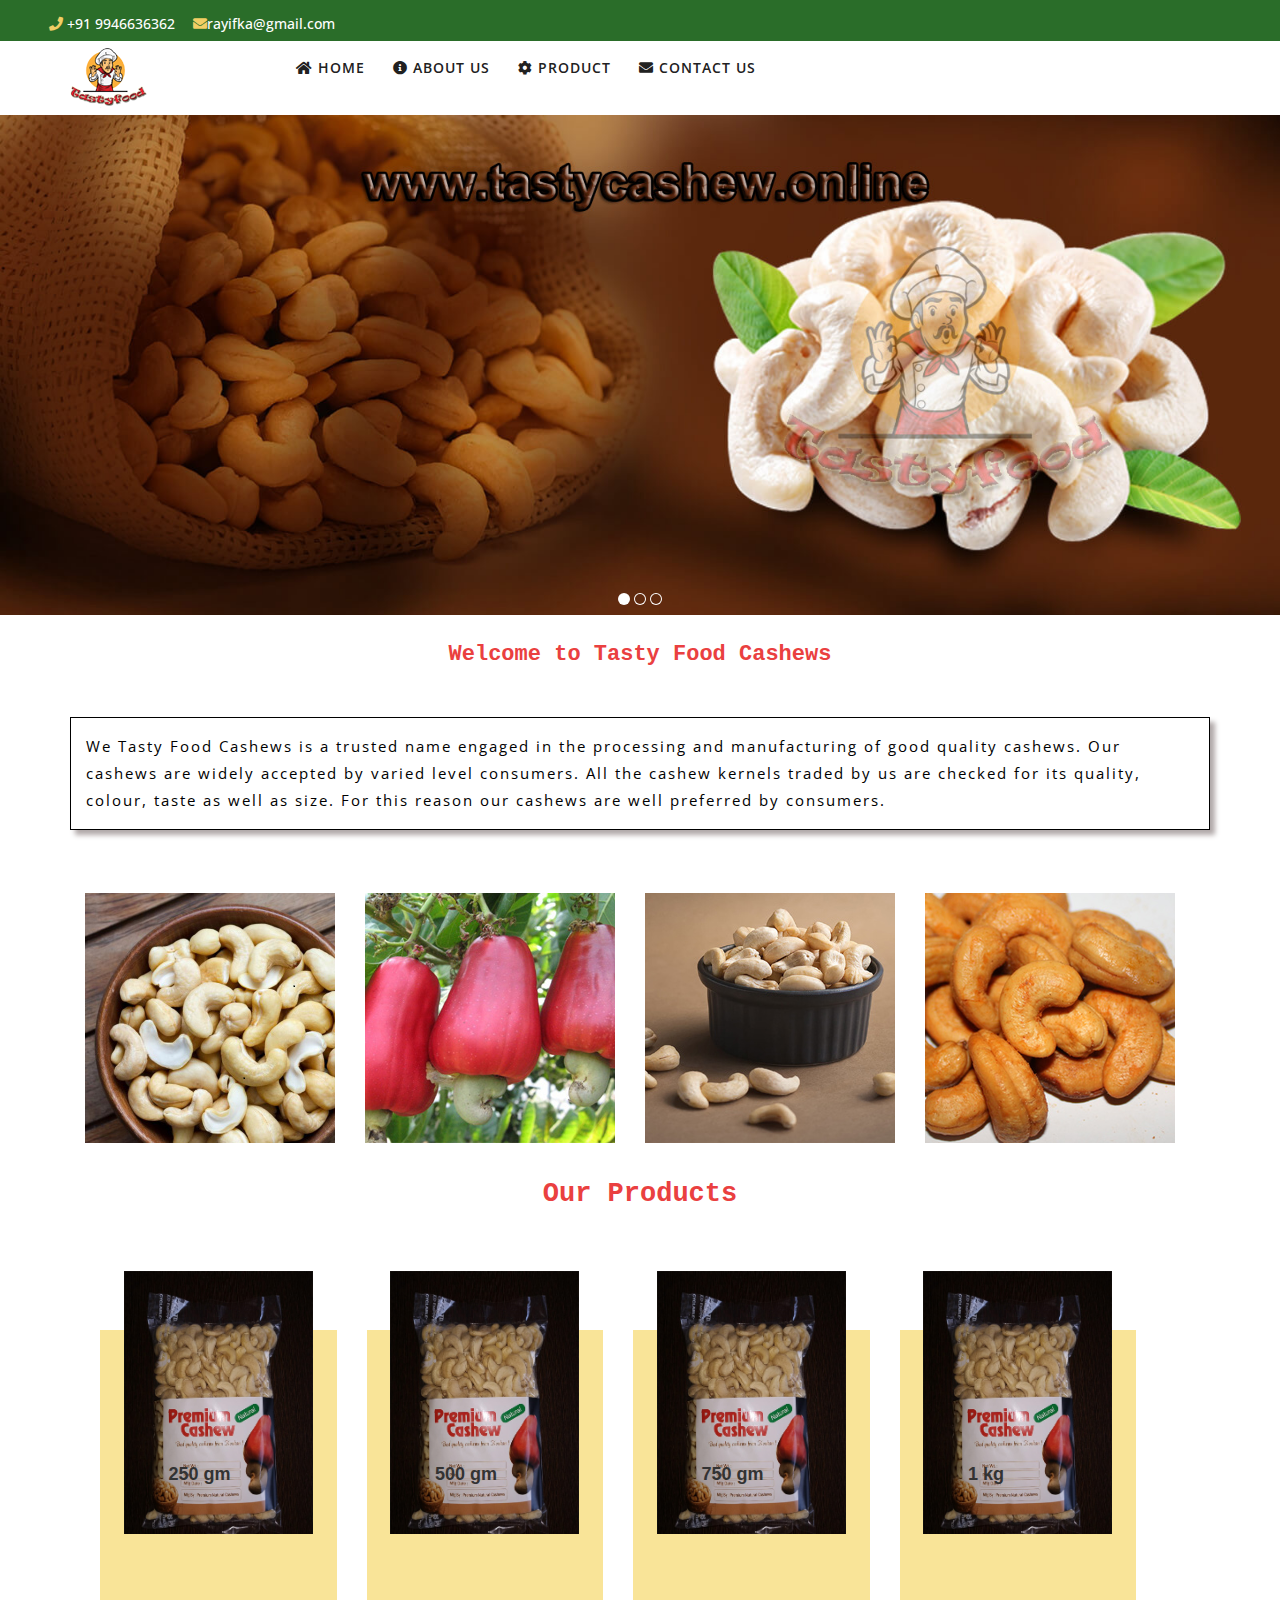
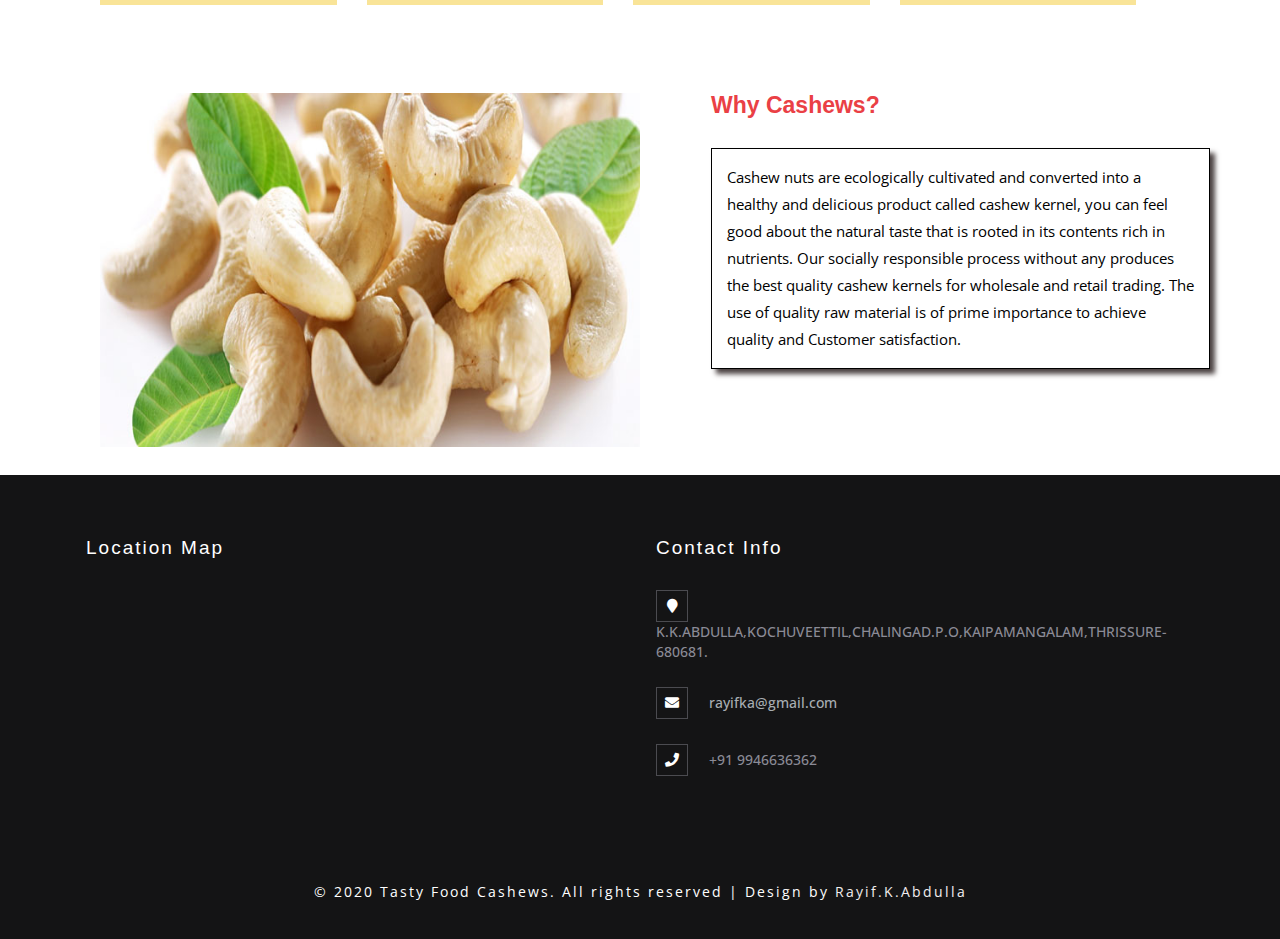
==== commit 58bc6686: "Update index.html" ====
--- a/index.html
+++ b/index.html
@@ -326,7 +326,7 @@
 			<div class="col-md-6 col-sm-4 footer_grid">
 			<h3>Contact Info</h3>
 				<ul class="address">
-					<li><i class="fa fa-map-marker" aria-hidden="true"></i>K.KABDULLA,KOCHUVEETTIL,CHALINGAD.P.O,KAIPAMANGALAM,THRISSURE-680681.</li>
+					<li><i class="fa fa-map-marker" aria-hidden="true"></i>K.K.ABDULLA,KOCHUVEETTIL,CHALINGAD.P.O,KAIPAMANGALAM,THRISSURE-680681.</li>
 					<li><i class="fa fa-envelope" aria-hidden="true"></i><a href="mailto:rayifka@gmail.com">rayifka@gmail.com</a></li>
 					<li><i class="fa fa-phone" aria-hidden="true"></i>+91 9946636362</li>
 				</ul>
@@ -424,4 +424,4 @@
 </body>
 
 <!-- Mirrored from www.premiumcashew.in/ by HTTrack Website Copier/3.x [XR&CO'2014], Thu, 06 Aug 2020 14:40:38 GMT -->
-</html>+</html>
